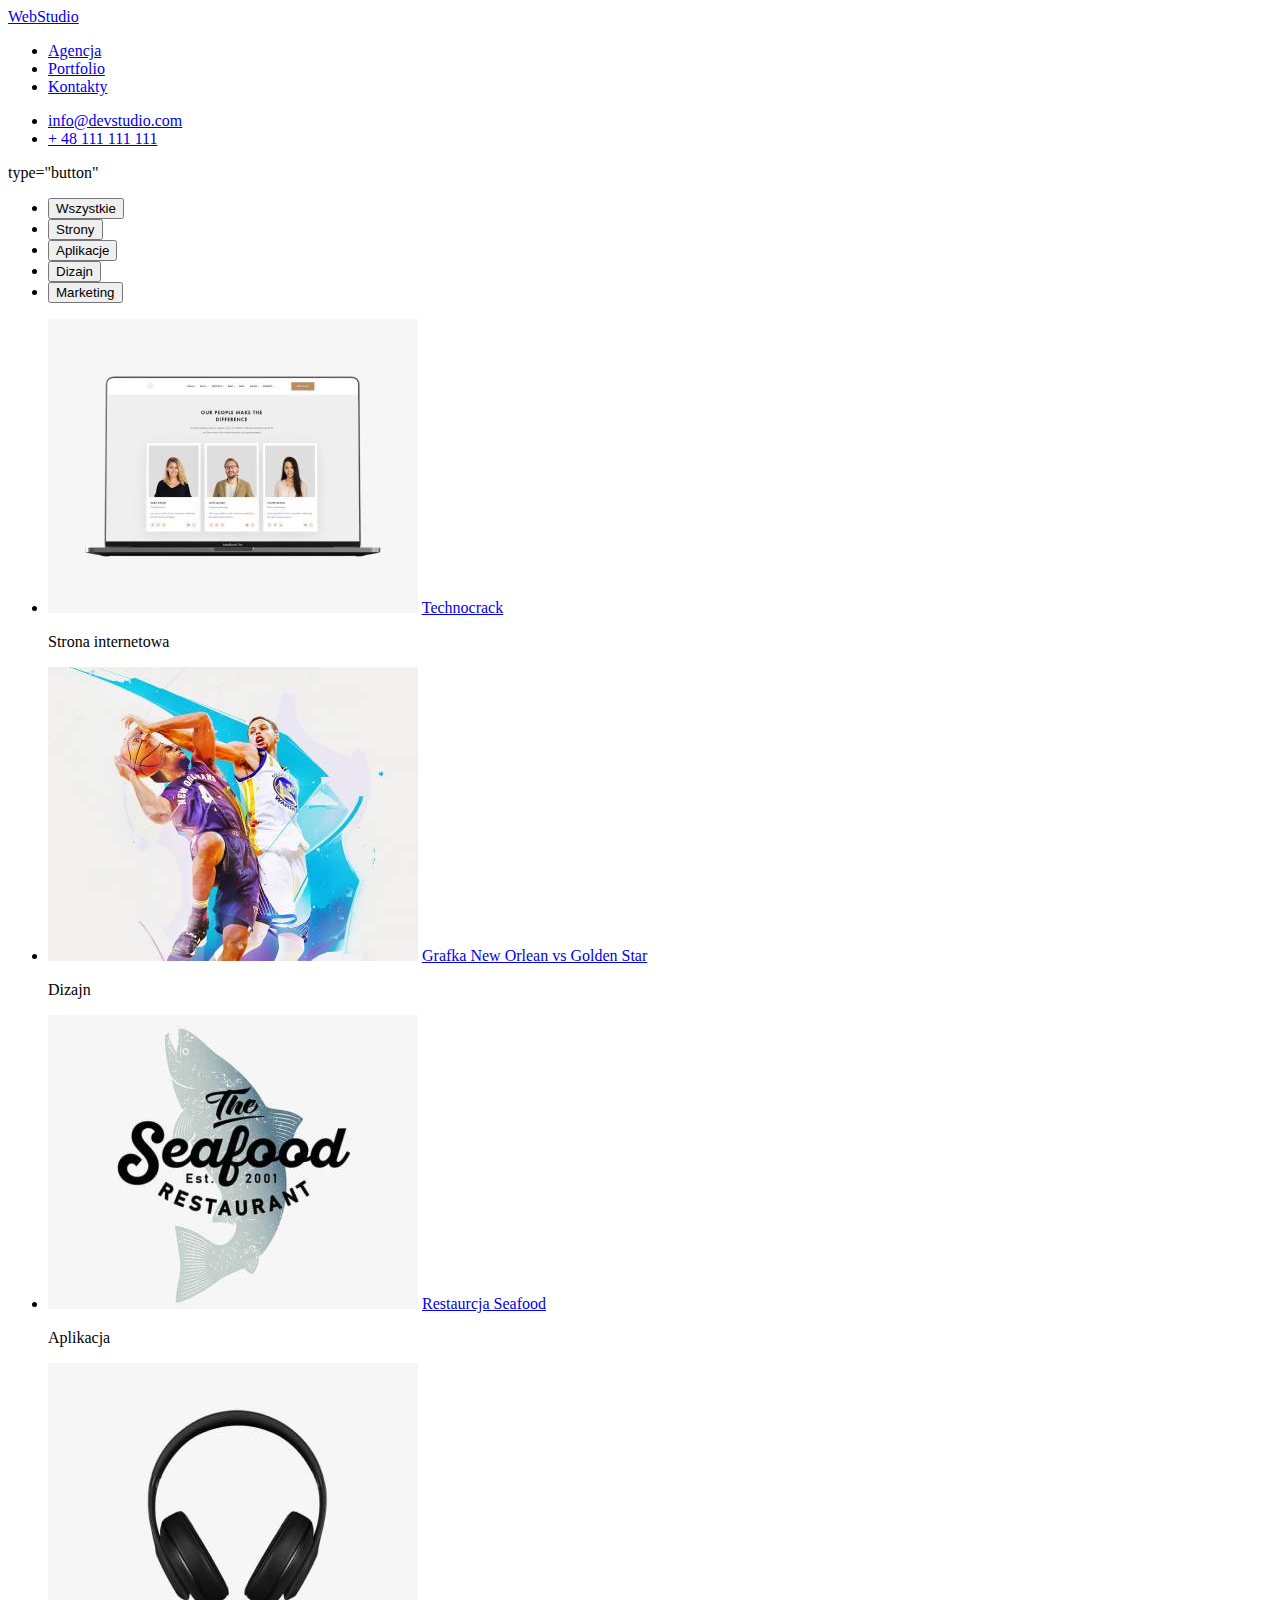
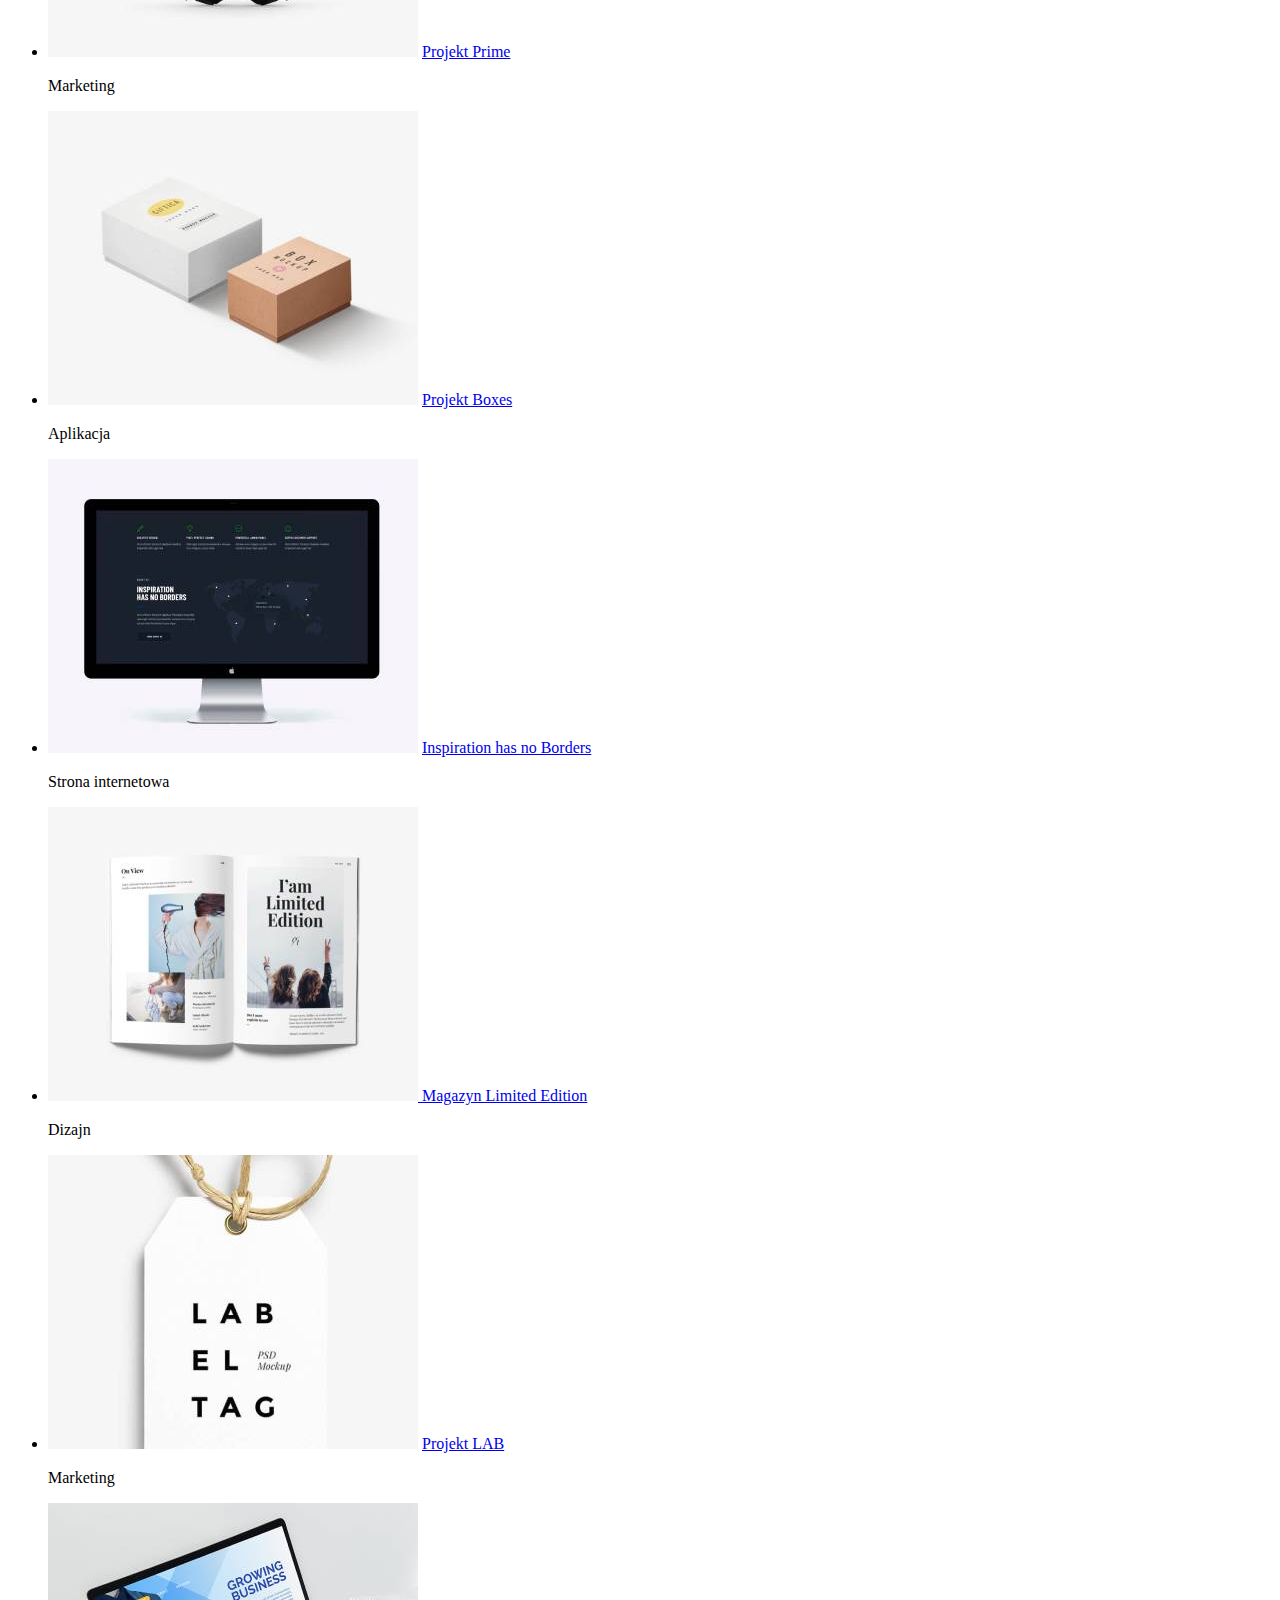
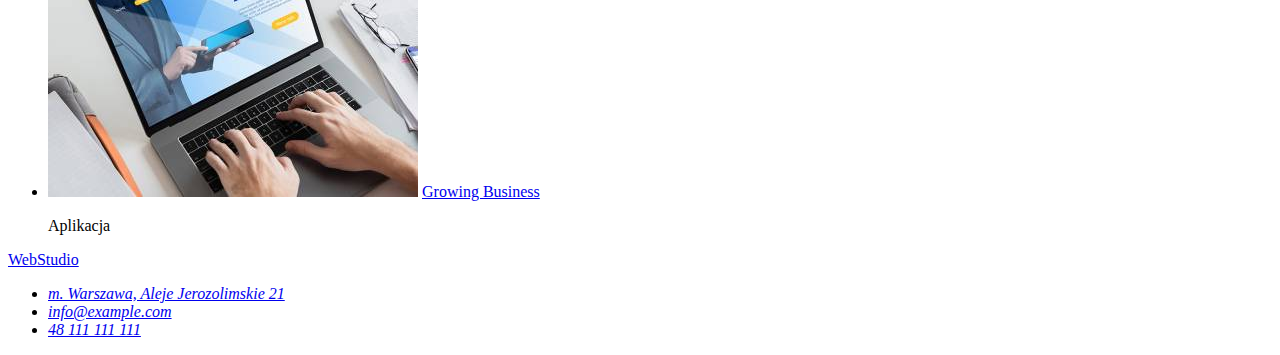
==== portfolio.html @ ea3b6f3a "adding pictures" ====
<!DOCTYPE html>
<html lang="en">
	<head>
		<meta charset="UTF-8" />
		<meta http-equiv="X-UA-Compatible" content="IE=edge" />
		<meta name="viewport" content="width=device-width, initial-scale=1.0" />
		<title>Portfolio</title>
	</head>
	<body>
		<!-- HEADER -->
		<header>
			<a href="#"
				><span>Web<span></span>Studio</span></a
			>
			<nav>
				<ul>
					<li><a href="#">Agencja</a></li>
					<li><a href="#">Portfolio</a></li>
					<li><a href="#">Kontakty</a></li>
				</ul>
			</nav>
			<ul>
				<li><a href="mailto:info@devstudio.com">info@devstudio.com</a></li>
				<li><a href="tel:+48111111111">+ 48 111 111 111</a></li>
			</ul>
		</header>
		type="button"
		<!-- MAIN -->
		<main>
			<ul>
				<li><button type="button">Wszystkie</button></li>
				<li><button type="button">Strony</button></li>
				<li><button type="button">Aplikacje</button></li>
				<li><button type="button">Dizajn</button></li>
				<li><button type="button">Marketing</button></li>
			</ul>
			<ul>
				<li>
					<a href="#"><img src="images/portfolio/img-1.jpg" alt="Page site" width="370" height="294" /></a>
					<a href="#">Technocrack</a>
					<p>Strona internetowa</p>
				</li>
				<li>
					<a href="#"> <img src="images/portfolio/img-2.jpg" alt="Basketball players" width="370" height="294" /></a>
					<a href="#">Grafka New Orlean vs Golden Star</a>
					<p>Dizajn</p>
				</li>
				<li>
					<a href="#"><img src="images/portfolio/img-3.jpg" alt="Seafood logo" width="370" height="294" /></a>
					<a href="#">Restaurcja Seafood</a>
					<p>Aplikacja</p>
				</li>
				<li>
					<a href="#"><img src="images/portfolio/img-4.jpg" alt="Headphones" width="370" height="294" /></a>
					<a href="#">Projekt Prime</a>
					<p>Marketing</p>
				</li>
				<li>
					<a href="#"><img src="images/portfolio/img-5.jpg" alt="Two boxes" width="370" height="294" /></a>
					<a href="#">Projekt Boxes</a>
					<p>Aplikacja</p>
				</li>
				<li>
					<a href="#"><img src="images/portfolio/img-6.jpg" alt="Monitor" width="370" height="294" /></a>
					<a href="#">Inspiration has no Borders</a>
					<p>Strona internetowa</p>
				</li>
				<li>
					<a href="#"><img src="images/portfolio/img-7.jpg" alt="Magazine" width="370" height="294" /> </a>
					<a href="#">Magazyn Limited Edition</a>
					<p>Dizajn</p>
				</li>
				<li>
					<a href="#"><img src="images/portfolio/img-8.jpg" alt="Pendant" width="370" height="294" /></a>
					<a href="#">Projekt LAB</a>
					<p>Marketing</p>
				</li>
				<li>
					<a href="#"><img src="images/portfolio/img-9.jpg" alt="laptop" width="370" height="294" /></a>
					<a href="#">Growing Business</a>
					<p>Aplikacja</p>
				</li>
			</ul>
		</main>
        <!-- FOOTER -->
		<footer></footer>
        <a href="#"><span>Web</span><span>Studio</span></a>
      <address>
        <ul>
          <li>
            <a href="https://goo.gl/maps/Mp1jsJDvYEzKUSzLA" target="_blank"
              >m. Warszawa, Aleje Jerozolimskie 21</a
            >
          </li>
          <li><a href="mailto:info@example.com">info@example.com</a></li>
          <li><a href="tel:+48111111111">48 111 111 111</a></li>
        </ul>
      </address>
    </footer>
	</body>
</html>
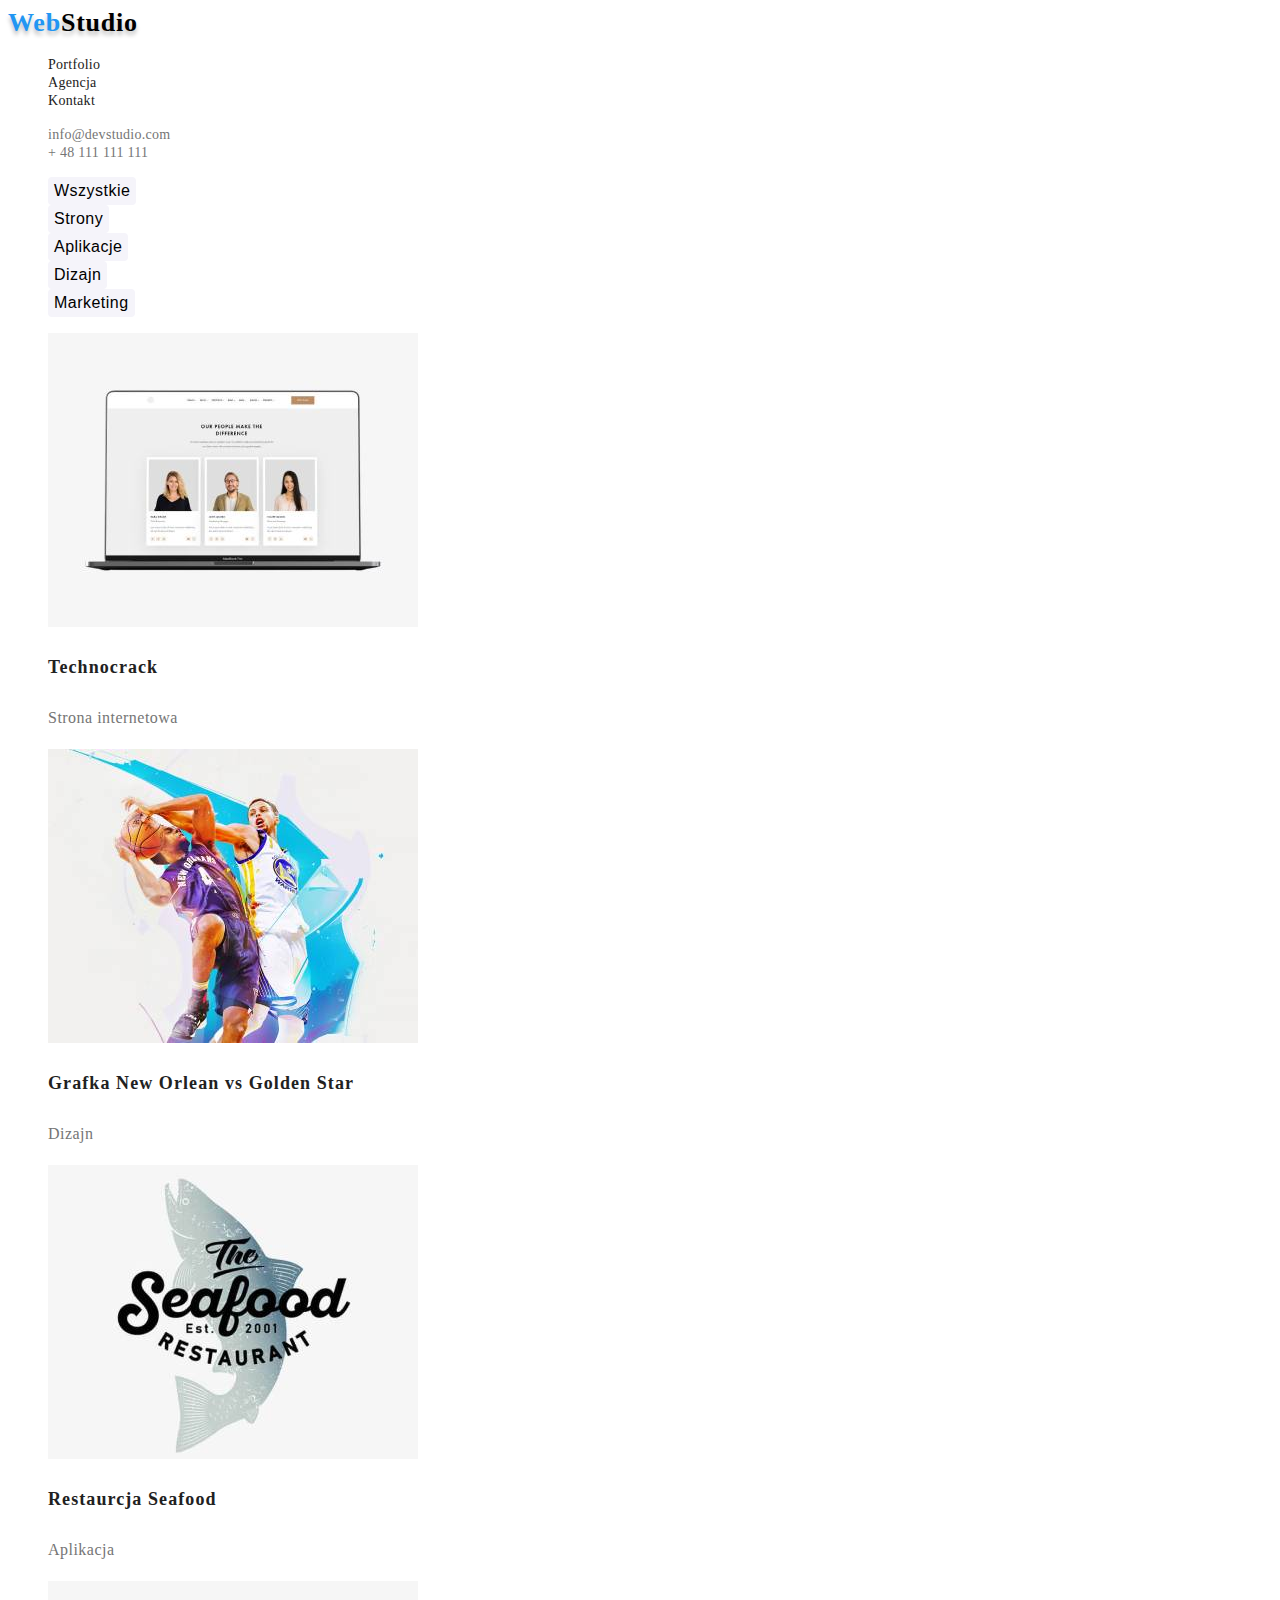
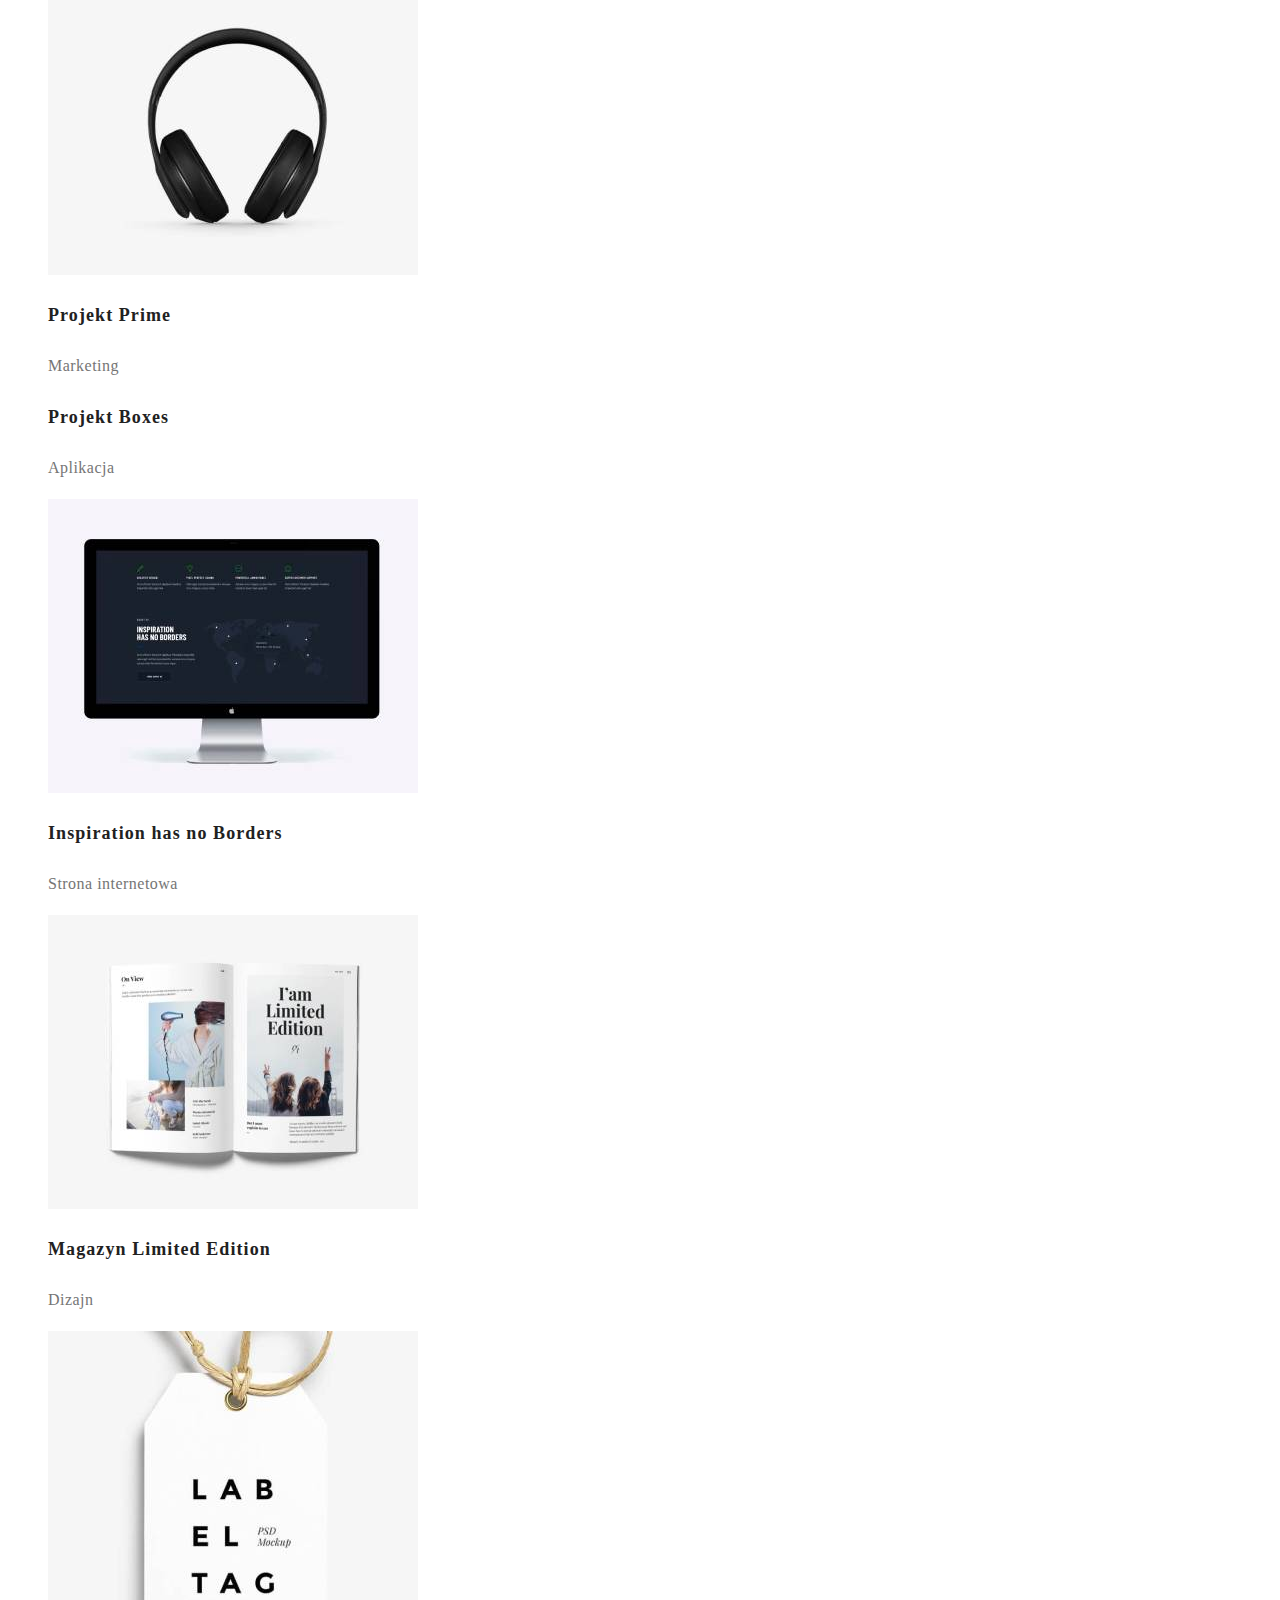
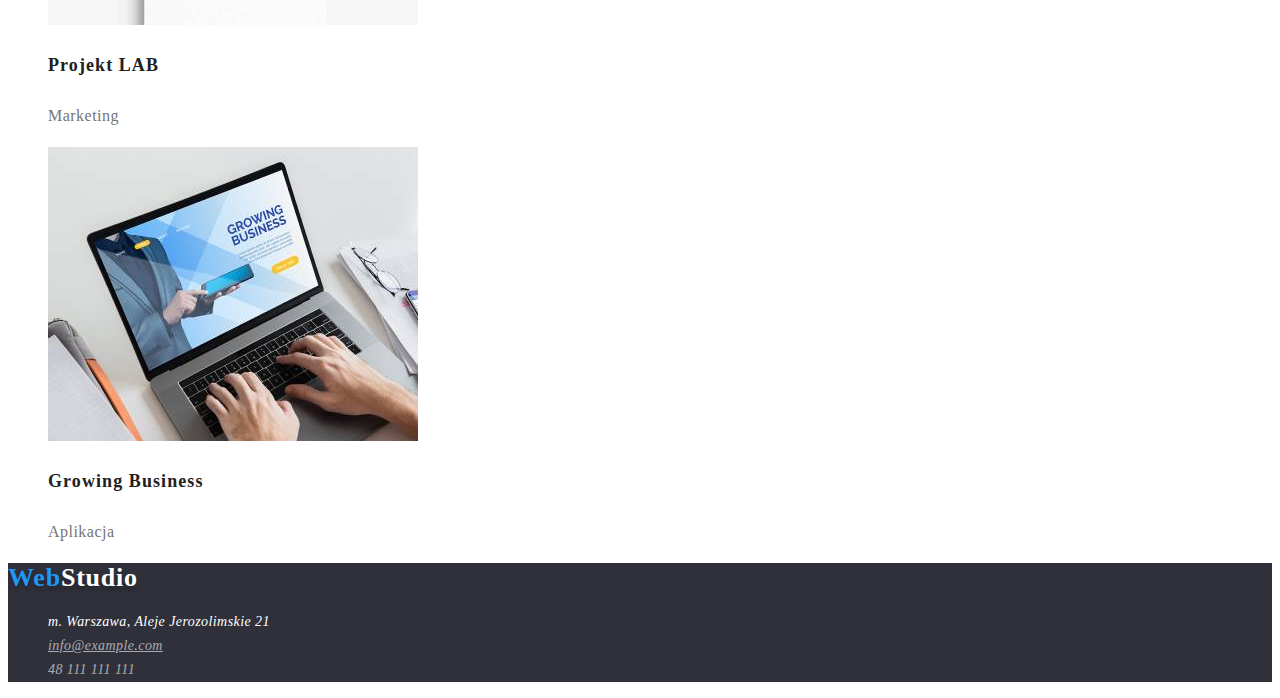
==== commit 19b2464f: "adding styles" ====
--- a/portfolio.html
+++ b/portfolio.html
@@ -4,98 +4,206 @@
 		<meta charset="UTF-8" />
 		<meta http-equiv="X-UA-Compatible" content="IE=edge" />
 		<meta name="viewport" content="width=device-width, initial-scale=1.0" />
+		<link rel="preconnect" href="https://fonts.googleapis.com" />
+		<link rel="preconnect" href="https://fonts.gstatic.com" crossorigin />
+		<link
+			href="https://fonts.googleapis.com/css2?family=Raleway:wght@400;700;900&family=Roboto:wght@400;700;900&display=swap"
+			rel="stylesheet"
+		/>
+		<link rel="stylesheet" href="css/styles.css" />
 		<title>Portfolio</title>
 	</head>
 	<body>
 		<!-- HEADER -->
-		<header>
-			<a href="#"
-				><span>Web<span></span>Studio</span></a
+		<header class="header">
+			<a href="#" class="logo">
+				<span class="logo-left-side">Web</span
+				><span class="logo-right-side">Studio</span></a
 			>
-			<nav>
-				<ul>
-					<li><a href="#">Agencja</a></li>
-					<li><a href="#">Portfolio</a></li>
-					<li><a href="#">Kontakty</a></li>
+			<nav class="navigation">
+				<ul class="navigation-list">
+					<li class="navigation-list-item">
+						<a href="#" class="navigation-list-link">Portfolio</a>
+					</li>
+					<li class="navigation-list-item">
+						<a href="#" class="navigation-list-link">Agencja</a>
+					</li>
+					<li class="navigation-list-item">
+						<a href="#" class="navigation-list-link">Kontakt</a>
+					</li>
 				</ul>
 			</nav>
-			<ul>
-				<li><a href="mailto:info@devstudio.com">info@devstudio.com</a></li>
-				<li><a href="tel:+48111111111">+ 48 111 111 111</a></li>
+			<ul class="address-list">
+				<li class="address-list-item">
+					<a href="mailto:info@devstudio.com" class="address-list-link"
+						>info@devstudio.com</a
+					>
+				</li>
+				<li class="address-list-item">
+					<a href="tel:+48111111111" class="address-list-link"
+						>+ 48 111 111 111</a
+					>
+				</li>
 			</ul>
 		</header>
-		type="button"
-		<!-- MAIN -->
-		<main>
-			<ul>
-				<li><button type="button">Wszystkie</button></li>
-				<li><button type="button">Strony</button></li>
-				<li><button type="button">Aplikacje</button></li>
-				<li><button type="button">Dizajn</button></li>
-				<li><button type="button">Marketing</button></li>
+		<main class="main">
+			<ul class="filter-list">
+				<li class="filter-list-item">
+					<button type="button" class="filter-button">Wszystkie</button>
+				</li>
+				<li class="filter-list-item">
+					<button type="button" class="filter-button">Strony</button>
+				</li>
+				<li class="filter-list-item">
+					<button type="button" class="filter-button">Aplikacje</button>
+				</li>
+				<li class="filter-list-item">
+					<button type="button" class="filter-button">Dizajn</button>
+				</li>
+				<li class="filter-list-item">
+					<button type="button" class="filter-button">Marketing</button>
+				</li>
 			</ul>
-			<ul>
-				<li>
-					<a href="#"><img src="images/portfolio/img-1.jpg" alt="Page site" width="370" height="294" /></a>
-					<a href="#">Technocrack</a>
-					<p>Strona internetowa</p>
-				</li>
-				<li>
-					<a href="#"> <img src="images/portfolio/img-2.jpg" alt="Basketball players" width="370" height="294" /></a>
-					<a href="#">Grafka New Orlean vs Golden Star</a>
-					<p>Dizajn</p>
-				</li>
-				<li>
-					<a href="#"><img src="images/portfolio/img-3.jpg" alt="Seafood logo" width="370" height="294" /></a>
-					<a href="#">Restaurcja Seafood</a>
-					<p>Aplikacja</p>
-				</li>
-				<li>
-					<a href="#"><img src="images/portfolio/img-4.jpg" alt="Headphones" width="370" height="294" /></a>
-					<a href="#">Projekt Prime</a>
-					<p>Marketing</p>
-				</li>
-				<li>
-					<a href="#"><img src="images/portfolio/img-5.jpg" alt="Two boxes" width="370" height="294" /></a>
-					<a href="#">Projekt Boxes</a>
-					<p>Aplikacja</p>
-				</li>
-				<li>
-					<a href="#"><img src="images/portfolio/img-6.jpg" alt="Monitor" width="370" height="294" /></a>
-					<a href="#">Inspiration has no Borders</a>
-					<p>Strona internetowa</p>
-				</li>
-				<li>
-					<a href="#"><img src="images/portfolio/img-7.jpg" alt="Magazine" width="370" height="294" /> </a>
-					<a href="#">Magazyn Limited Edition</a>
-					<p>Dizajn</p>
-				</li>
-				<li>
-					<a href="#"><img src="images/portfolio/img-8.jpg" alt="Pendant" width="370" height="294" /></a>
-					<a href="#">Projekt LAB</a>
-					<p>Marketing</p>
-				</li>
-				<li>
-					<a href="#"><img src="images/portfolio/img-9.jpg" alt="laptop" width="370" height="294" /></a>
-					<a href="#">Growing Business</a>
-					<p>Aplikacja</p>
+			<ul class="main-list">
+				<li class="main-list-item">
+					<a href="#" class="main-list-link">
+						<img
+							src="images/portfolio/img-1.jpg"
+							alt="Page site"
+							width="370"
+							height="294"
+							class="main-list-img"
+					/></a>
+					<h3 class="main-list-title">Technocrack</h3>
+					<p class="main-list-paragraph">Strona internetowa</p>
+				</li>
+				<li class="main-list-item">
+					<a href="#" class="main-list-link"
+						><img
+							src="images/portfolio/img-2.jpg"
+							alt="Basketball players"
+							width="370"
+							height="294"
+							class="main-list-img"
+					/></a>
+					<h3 class="main-list-title">Grafka New Orlean vs Golden Star</h3>
+					<p class="main-list-paragraph">Dizajn</p>
+				</li>
+				<li class="main-list-item">
+					<a href="#" class="main-list-link">
+						<img
+							src="images/portfolio/img-3.jpg"
+							alt="Seafood logo"
+							width="370"
+							height="294"
+							class="main-list-img"
+					/></a>
+					<h3 class="main-list-title">Restaurcja Seafood</h3>
+					<p class="main-list-paragraph">Aplikacja</p>
+				</li>
+				<li class="main-list-item">
+					<a href="#" class="main-list-link">
+						<img
+							src="images/portfolio/img-4.jpg"
+							alt="Headphones"
+							width="370"
+							height="294"
+							class="main-list-img"
+					/></a>
+					<h3 class="main-list-title">Projekt Prime</h3>
+					<p class="main-list-paragraph">Marketing</p>
+				</li>
+				<li class="main-list-item">
+					<a href="#" class="main-list-link">
+						<imh1
+							src="images/portfolio/img-5.jpg"
+							alt="Two boxes"
+							width="370"
+							height="294"
+							class="main-list-img"
+					/></a>
+					<h3 class="main-list-title">Projekt Boxes</h3>
+					<p class="main-list-paragraph">Aplikacja</p>
+				</li>
+				<li class="main-list-item">
+					<a href="#" class="main-list-link">
+						<img
+							src="images/portfolio/img-6.jpg"
+							alt="Monitor"
+							width="370"
+							height="294"
+							class="main-list-img"
+					/></a>
+					<h3 class="main-list-title">Inspiration has no Borders</h3>
+					<p class="main-list-paragraph">Strona internetowa</p>
+				</li>
+				<li class="main-list-item">
+					<a href="#" class="main-list-link">
+						<img
+							src="images/portfolio/img-7.jpg"
+							alt="Magazine"
+							width="370"
+							height="294"
+							class="main-list-img"
+						/>
+					</a>
+					<h3 class="main-list-title">Magazyn Limited Edition</h3>
+					<p class="main-list-paragraph">Dizajn</p>
+				</li>
+				<li class="main-list-item">
+					<a href="#" class="main-list-link">
+						<img
+							src="images/portfolio/img-8.jpg"
+							alt="Pendant"
+							width="370"
+							height="294"
+							class="main-list-img"
+					/></a>
+					<h3 class="main-list-title">Projekt LAB</h3>
+					<p class="main-list-paragraph">Marketing</p>
+				</li>
+				<li class="main-list-item">
+					<a href="#" class="main-list-link">
+						<img
+							src="images/portfolio/img-9.jpg"
+							alt="laptop"
+							width="370"
+							height="294"
+							class="main-list-img"
+					/></a>
+					<h3 class="main-list-title">Growing Business</h3>
+					<p class="main-list-paragraph">Aplikacja</p>
 				</li>
 			</ul>
 		</main>
-        <!-- FOOTER -->
-		<footer></footer>
-        <a href="#"><span>Web</span><span>Studio</span></a>
-      <address>
-        <ul>
-          <li>
-            <a href="https://goo.gl/maps/Mp1jsJDvYEzKUSzLA" target="_blank"
-              >m. Warszawa, Aleje Jerozolimskie 21</a
-            >
-          </li>
-          <li><a href="mailto:info@example.com">info@example.com</a></li>
-          <li><a href="tel:+48111111111">48 111 111 111</a></li>
-        </ul>
-      </address>
-    </footer>
+		<!-- FOOTER -->
+		<footer class="footer">
+			<a href="#" class="logo"
+				><span class="logo-left-side">Web</span
+				><span class="logo-right-side-dark-theme">Studio</span></a
+			>
+			<address class="footer-address">
+				<ul class="footer-list">
+					<li class="footer-list-item">
+						<a
+							href="https://goo.gl/maps/Mp1jsJDvYEzKUSzLA"
+							target="_blank"
+							class="footer-list-address"
+							>m. Warszawa, Aleje Jerozolimskie 21</a
+						>
+					</li>
+					<li class="footer-list-item">
+						<a href="mailto:info@example.com" class="footer-list-mail"
+							>info@example.com</a
+						>
+					</li>
+					<li class="footer-list-item">
+						<a href="tel:+48111111111" class="footer-list-tel"
+							>48 111 111 111</a
+						>
+					</li>
+				</ul>
+			</address>
+		</footer>
 	</body>
 </html>
--- a/css/styles.css
+++ b/css/styles.css
@@ -0,0 +1,160 @@
+:root{
+    --main-font:font-family: 'Roboto', sans-serif;
+    --secondary-font:font-family: 'Raleway', sans-serif;
+    --main-color:#212121;
+    --secondary-color:#757575;
+    --background-color: #2F303A;
+    --checked-color:#2196F3;
+    --checked-button-color:#FFFFFF;
+    --button-background-color:#F5F4FA;
+    --address-color:#FFFFFF;
+    --left-logo-color:#2196F3;
+    --right-logo-color:#000000;
+    --right-logo-color-dark-theme:#FFFFFF;
+    --contact-color:rgba(255, 255, 255, 0.6);
+
+}
+
+body {
+    font-family: var(--main-font);
+    color:var(--main-color);
+}
+
+/* ========COMPONENTS======= */
+.logo{
+    font-family: var(--secondary-font);
+    font-weight: bold;
+    font-size: 26px;
+    line-height: 1.192;
+    letter-spacing: 0.03em;
+    text-shadow: 0px 4px 4px rgba(0, 0, 0, 0.25);
+    text-decoration: none;
+}
+
+.logo-left-side{
+    color: var(--left-logo-color);
+}
+
+.logo-right-side{
+    color:var(--right-logo-color);
+}
+
+.logo-right-side-dark-theme{
+    color:var(--right-logo-color-dark-theme)
+}
+/* ========COMPONENTS END======= */
+
+/* ========HEADER======= */
+.navigation-list{
+    list-style: none;
+}
+
+.navigation-list-link{
+    color:var(--main-color);
+    font-weight: 500;
+    font-size: 14px;
+    line-height: 1.143;
+    letter-spacing: 0.02em;
+    text-decoration: none;
+}
+
+.navigation-list-link:focus,   
+.navigation-list-link:hover,
+.address-list-link:focus,
+.address-list-link:hover{
+    color:var(--checked-color);   
+}
+
+.address-list{
+    list-style: none;
+}
+
+.address-list-link{
+    font-weight: 500;
+    font-size: 14px;
+    line-height: 1.143;
+    letter-spacing: 0.02em;
+    color: var(--secondary-color);
+    text-decoration: none;
+}
+/* ========HEADER END======= */
+
+/* ========MAIN======= */
+.main-list,
+.filter-list{
+    list-style: none;
+}
+
+.filter-button{
+    font-weight: 500;
+    font-size: 16px;
+    line-height: 1.625;
+    text-align: center;
+    letter-spacing: 0.03em;
+    background: var(--button-background-color);
+    border-radius: 4px;
+    cursor: pointer;
+    border:none
+}
+
+.filter-button:focus,
+.filter-button:hover{
+    background: var(--checked-color);
+    color: var(--checked-button-color);
+}
+
+.main-list-title{
+font-weight: bold;
+font-size: 18px;
+line-height: 2;
+letter-spacing: 0.06em;
+}
+
+.main-list-paragraph{
+font-size: 16px;
+line-height: 1.875;
+letter-spacing: 0.03em;
+color: var(--secondary-color);
+}
+/* ========MAIN END======= */
+
+/* ========COMPONETNTS======= */
+/* ========COMPONETNTS======= */
+
+/* ========COMPONETNTS======= */
+/* ========COMPONETNTS======= */
+
+/* ========FOOTER======= */
+
+.footer{
+    background-color:var(--background-color);
+}
+
+.footer-list{
+    list-style: none;
+}
+
+.footer-list-address{
+    font-size: 14px;
+    line-height: 1.714;
+    letter-spacing: 0.03em;
+    color: var(--address-color);
+    text-decoration: none;
+}
+
+.footer-list-mail{
+font-size: 14px;
+line-height: 1.714;
+letter-spacing: 0.03em;
+text-decoration-line: underline;
+color: var(--contact-color);
+}
+
+.footer-list-tel{
+font-size: 14px;
+line-height: 1.714;
+letter-spacing: 0.03em;
+color: var(--contact-color);
+text-decoration: none;
+}
+/* ========FOOTER END======= */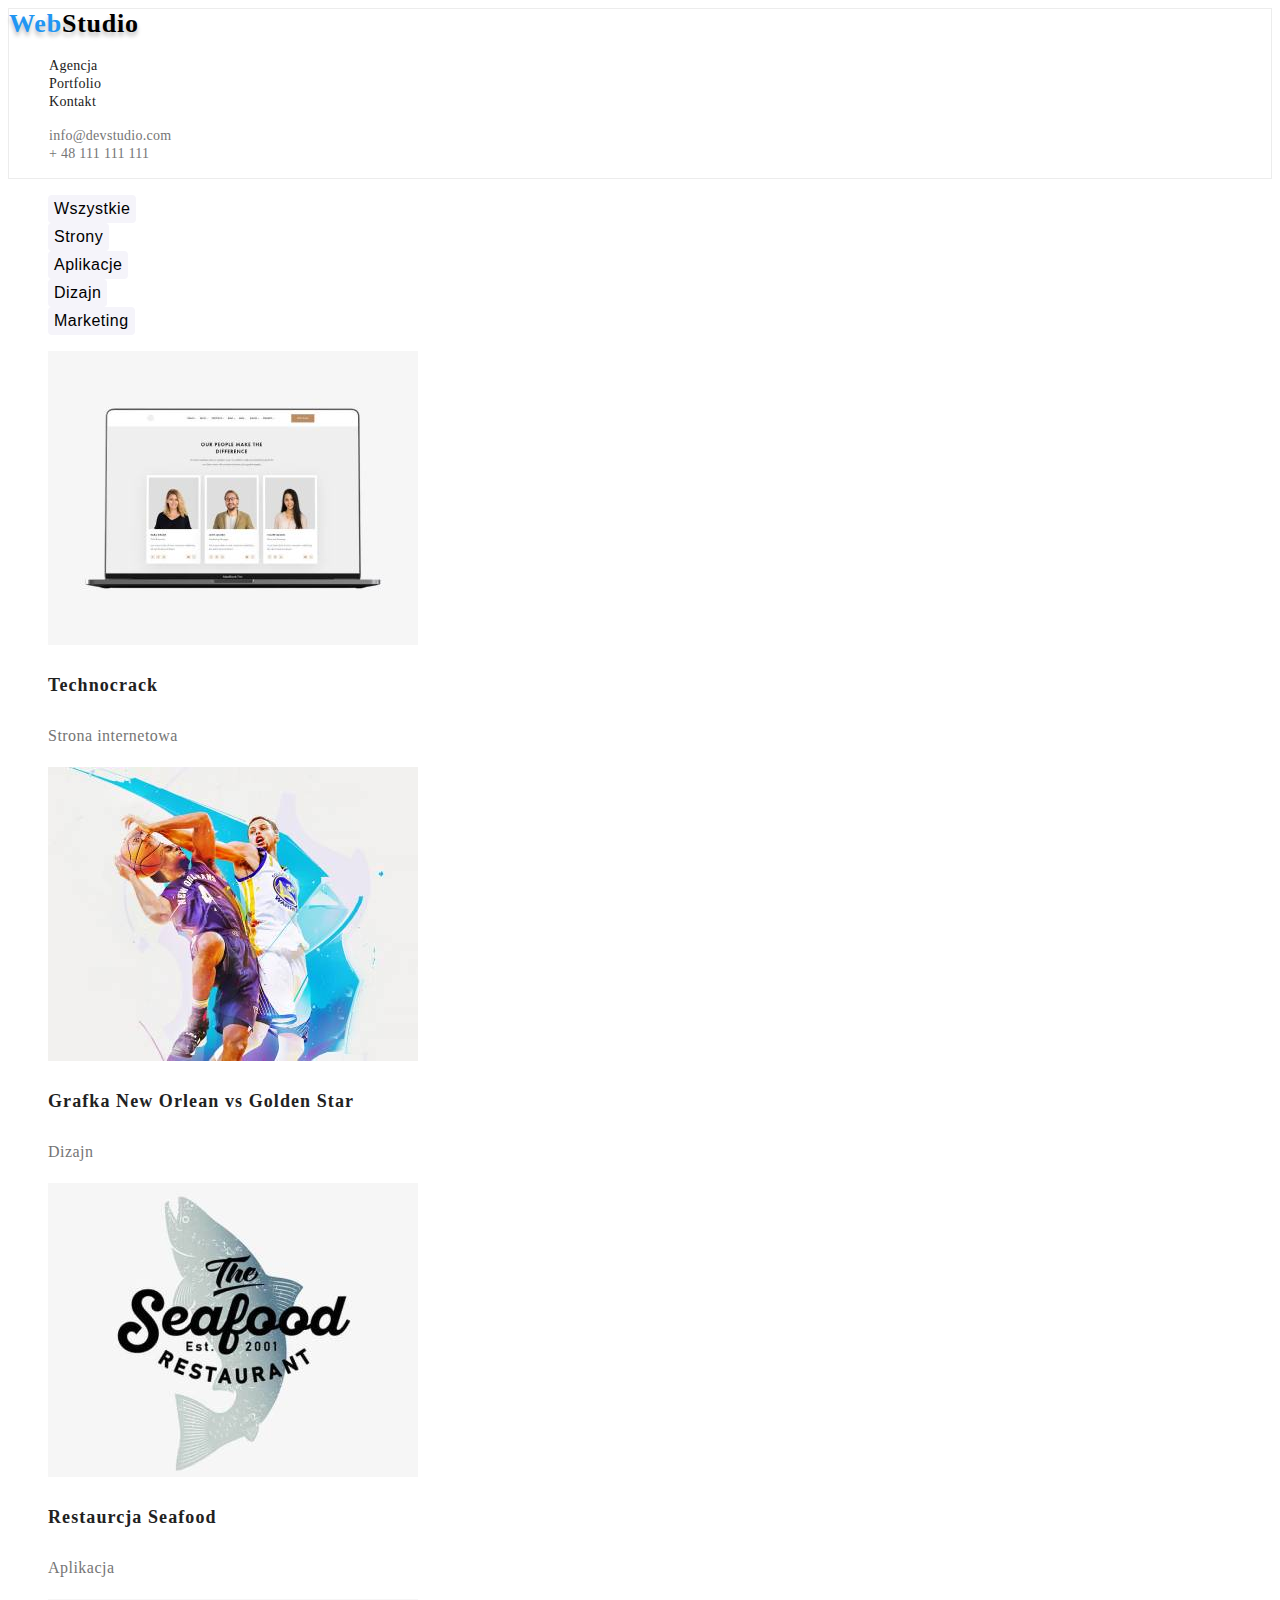
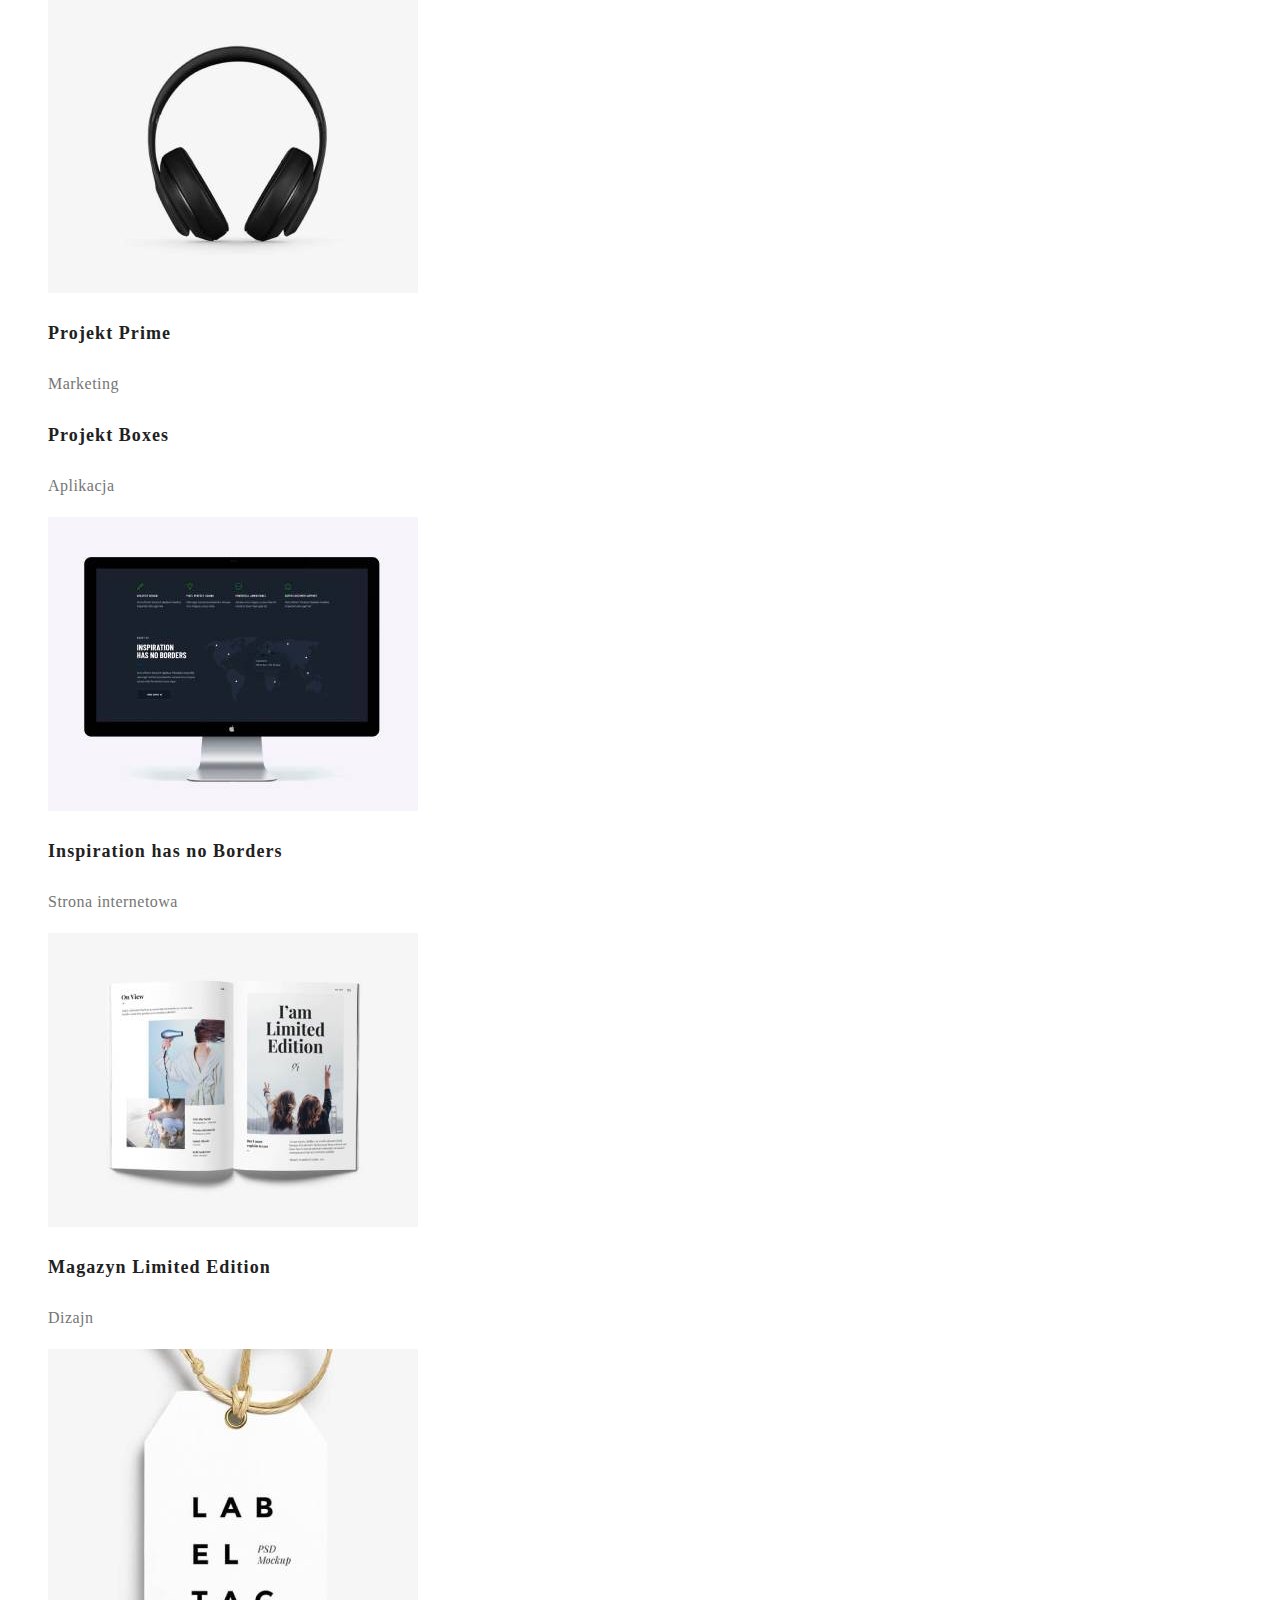
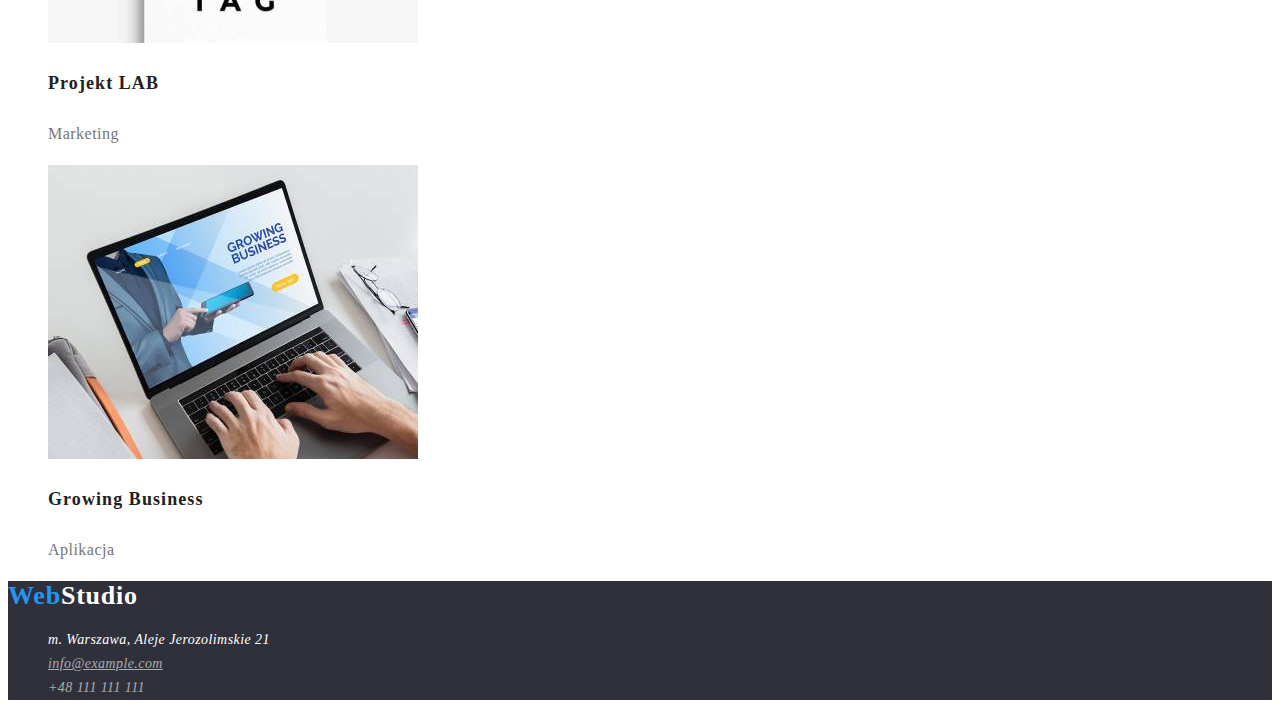
==== commit 1b02cac1: "adding more styles" ====
--- a/portfolio.html
+++ b/portfolio.html
@@ -16,17 +16,17 @@
 	<body>
 		<!-- HEADER -->
 		<header class="header">
-			<a href="#" class="logo">
+			<a href="/index.html" class="logo portfolio-logo">
 				<span class="logo-left-side">Web</span
 				><span class="logo-right-side">Studio</span></a
 			>
 			<nav class="navigation">
 				<ul class="navigation-list">
 					<li class="navigation-list-item">
-						<a href="#" class="navigation-list-link">Portfolio</a>
+						<a href="#" class="navigation-list-link">Agencja</a>
 					</li>
 					<li class="navigation-list-item">
-						<a href="#" class="navigation-list-link">Agencja</a>
+						<a href="/portfolio.html" class="navigation-list-link">Portfolio</a>
 					</li>
 					<li class="navigation-list-item">
 						<a href="#" class="navigation-list-link">Kontakt</a>
@@ -46,6 +46,7 @@
 				</li>
 			</ul>
 		</header>
+		<!-- MAIN -->
 		<main class="main">
 			<ul class="filter-list">
 				<li class="filter-list-item">
@@ -178,7 +179,7 @@
 		</main>
 		<!-- FOOTER -->
 		<footer class="footer">
-			<a href="#" class="logo"
+			<a href="/index.html" class="logo"
 				><span class="logo-left-side">Web</span
 				><span class="logo-right-side-dark-theme">Studio</span></a
 			>
@@ -188,18 +189,20 @@
 						<a
 							href="https://goo.gl/maps/Mp1jsJDvYEzKUSzLA"
 							target="_blank"
-							class="footer-list-address"
+							class="footer-list-link footer-list-address"
 							>m. Warszawa, Aleje Jerozolimskie 21</a
 						>
 					</li>
 					<li class="footer-list-item">
-						<a href="mailto:info@example.com" class="footer-list-mail"
+						<a
+							href="mailto:info@example.com"
+							class="footer-list-link portfolio-footer-list-mail"
 							>info@example.com</a
 						>
 					</li>
 					<li class="footer-list-item">
-						<a href="tel:+48111111111" class="footer-list-tel"
-							>48 111 111 111</a
+						<a href="tel:+48111111111" class="footer-list-link footer-list-tel"
+							>+48 111 111 111</a
 						>
 					</li>
 				</ul>
--- a/css/styles.css
+++ b/css/styles.css
@@ -12,6 +12,9 @@
     --right-logo-color:#000000;
     --right-logo-color-dark-theme:#FFFFFF;
     --contact-color:rgba(255, 255, 255, 0.6);
+    --header-color:#ECECEC;
+    --hero-title-color:#FFFFFF;
+    --ourteam-background-color:#F5F4FA;
 
 }
 
@@ -27,8 +30,11 @@
     font-size: 26px;
     line-height: 1.192;
     letter-spacing: 0.03em;
+    text-decoration: none;
+}
+
+.portfolio-logo{
     text-shadow: 0px 4px 4px rgba(0, 0, 0, 0.25);
-    text-decoration: none;
 }
 
 .logo-left-side{
@@ -45,6 +51,10 @@
 /* ========COMPONENTS END======= */
 
 /* ========HEADER======= */
+.header{
+    border: 1px solid var(--header-color)
+}
+
 .navigation-list{
     list-style: none;
 }
@@ -104,25 +114,122 @@
 }
 
 .main-list-title{
-font-weight: bold;
-font-size: 18px;
-line-height: 2;
-letter-spacing: 0.06em;
+    font-weight: bold;
+    font-size: 18px;
+    line-height: 2;
+    letter-spacing: 0.06em;
 }
 
 .main-list-paragraph{
-font-size: 16px;
-line-height: 1.875;
-letter-spacing: 0.03em;
-color: var(--secondary-color);
+    font-size: 16px;
+    line-height: 1.875;
+    letter-spacing: 0.03em;
+    color: var(--secondary-color);
 }
 /* ========MAIN END======= */
 
-/* ========COMPONETNTS======= */
-/* ========COMPONETNTS======= */
-
-/* ========COMPONETNTS======= */
-/* ========COMPONETNTS======= */
+/* ========HERO======= */
+.hero{
+    background: var(--background-color)
+}
+
+.hero-title{
+    font-weight: 900;
+    font-size: 44px;
+    line-height: 1.363;
+    text-align: center;
+    letter-spacing: 0.06em;
+    text-transform: uppercase;
+    color: var(--hero-title-color);
+}
+
+.hero-button{
+    font-weight: bold;
+    font-size: 16px;
+    line-height: 1.875;
+    display: flex;
+    border:none;
+    align-items: center;
+    text-align: center;
+    letter-spacing: 0.06em;
+    color: var(--checked-button-color);
+    cursor: pointer;
+    background: var(--checked-color);
+    box-shadow: 0px 4px 4px rgba(0, 0, 0, 0.15);
+    border-radius: 4px;
+}
+/* ========HERO END======= */
+
+/* ========OUR STRENGHT======= */
+.ourstrength-list{
+    list-style: none;
+}
+
+.ourstrength-list-item-title{
+    font-weight: bold;
+    font-size: 14px;
+    line-height: 1.142;
+    letter-spacing: 0.03em;
+    text-transform: uppercase;
+}
+
+.ourstrength-list-item-text{
+    font-size: 14px;
+    line-height: 1.714;
+    letter-spacing: 0.03em;
+    color: var(--secondary-color);
+}
+/* ========OUR STRENGHT END======= */
+
+/* ========WHAT WE DO======= */
+.whatwedo-title{
+    font-weight: bold;
+    font-size: 36px;
+    line-height: 1.166;
+    text-align: center;
+    letter-spacing: 0.03em;
+}
+
+.whatwedo-list{
+    list-style: none;
+}
+/* ========WHAT WE DO END======= */
+
+/* ========OUR TEAM======= */
+.ourteam{
+    background: var(--ourteam-background-color);
+}
+
+.ourteam-title{
+    font-weight: bold;
+    font-size: 36px;
+    line-height: 1.166;
+    text-align: center;
+    letter-spacing: 0.03em;
+}
+
+.ourteam-list{
+    list-style: none;
+}
+
+.ourteam-list-item-name{
+    font-weight: 500;
+    font-size: 16px;
+    line-height: 1.1875;
+    text-align: center;
+    letter-spacing: 0.03em; 
+}
+
+.ourteam-list-item-occupation{
+    font-size: 16px;
+    line-height: 1.1875;
+    text-align: center;
+    letter-spacing: 0.03em;
+    color: var(--secondary-color);
+}
+
+/* ========OUR TEAM END======= */
+
 
 /* ========FOOTER======= */
 
@@ -134,27 +241,20 @@
     list-style: none;
 }
 
+.footer-list-link{
+    font-size: 14px;
+    line-height: 1.714;
+    letter-spacing: 0.03em;
+    text-decoration: none;
+    color:var(--contact-color);
+}
+
 .footer-list-address{
-    font-size: 14px;
-    line-height: 1.714;
-    letter-spacing: 0.03em;
     color: var(--address-color);
-    text-decoration: none;
-}
-
-.footer-list-mail{
-font-size: 14px;
-line-height: 1.714;
-letter-spacing: 0.03em;
-text-decoration-line: underline;
-color: var(--contact-color);
-}
-
-.footer-list-tel{
-font-size: 14px;
-line-height: 1.714;
-letter-spacing: 0.03em;
-color: var(--contact-color);
-text-decoration: none;
-}
+}
+
+.portfolio-footer-list-mail{
+    text-decoration: underline;
+}
+
 /* ========FOOTER END======= */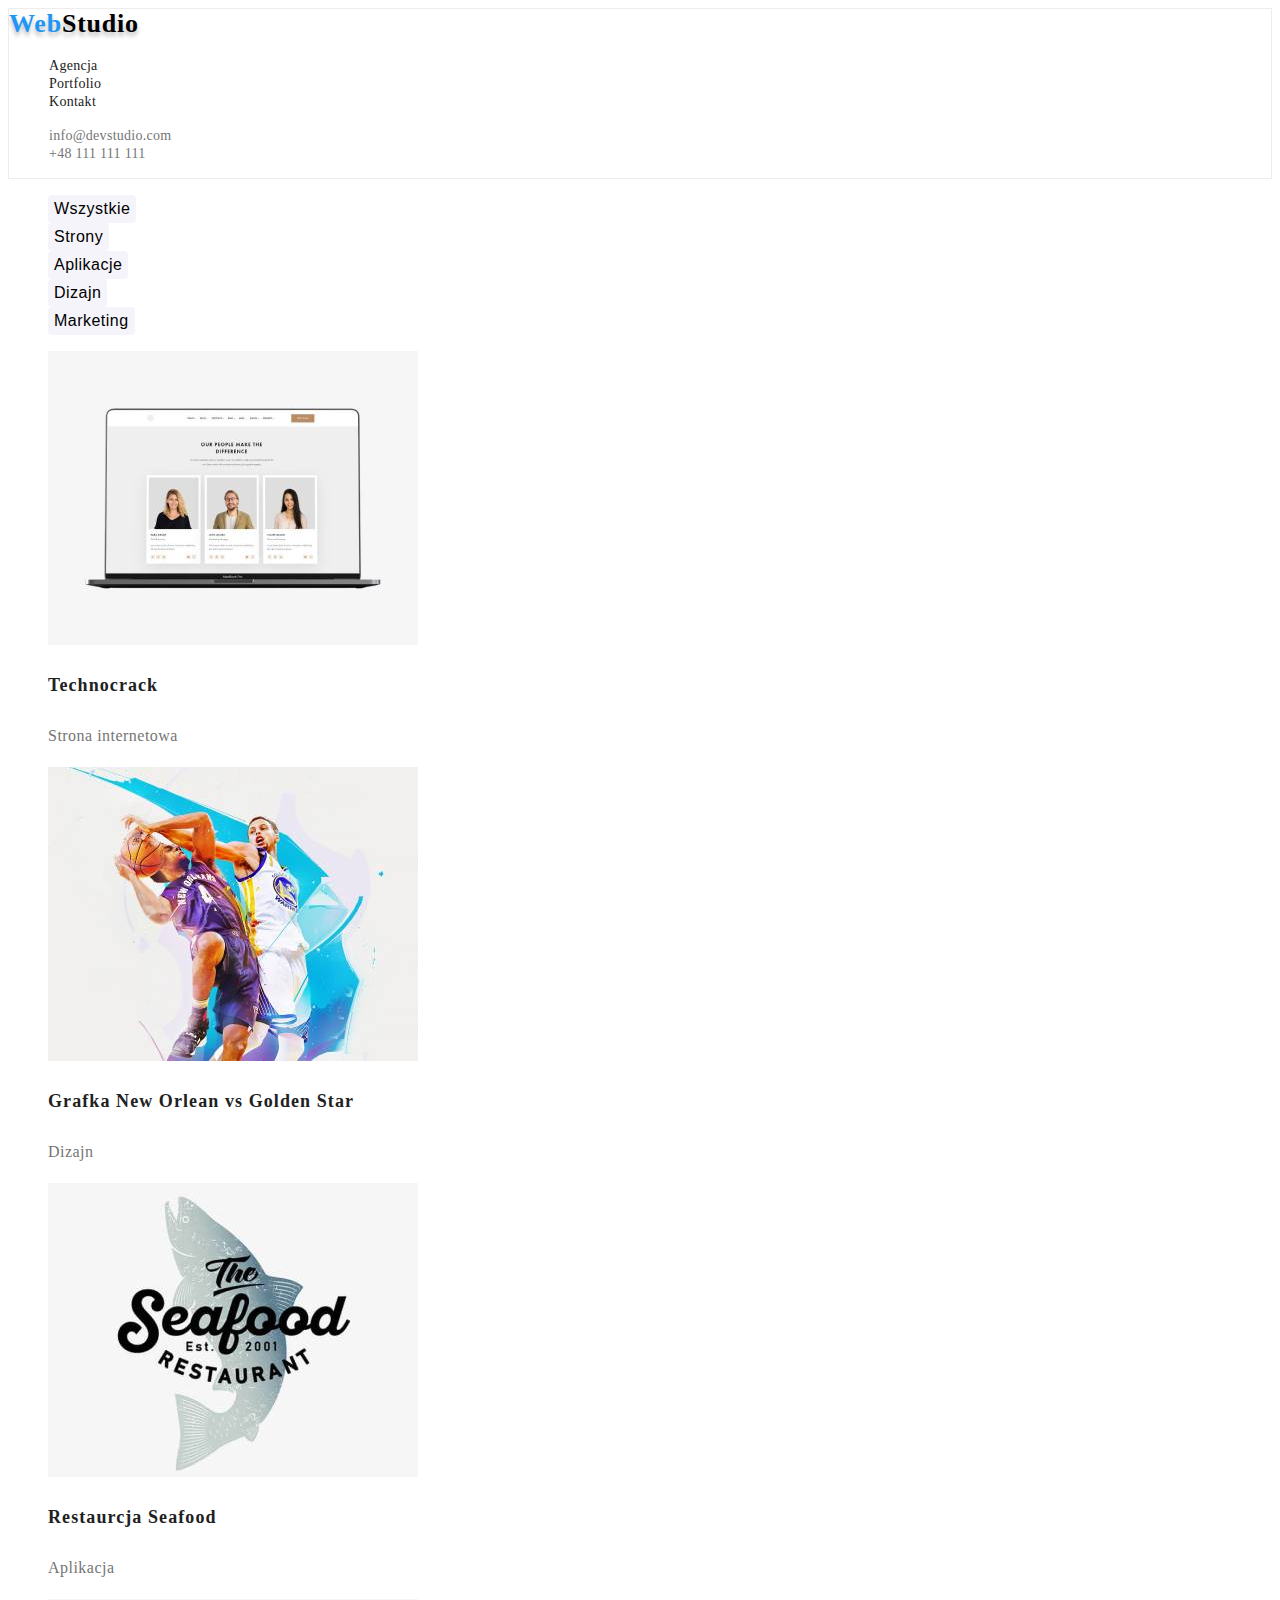
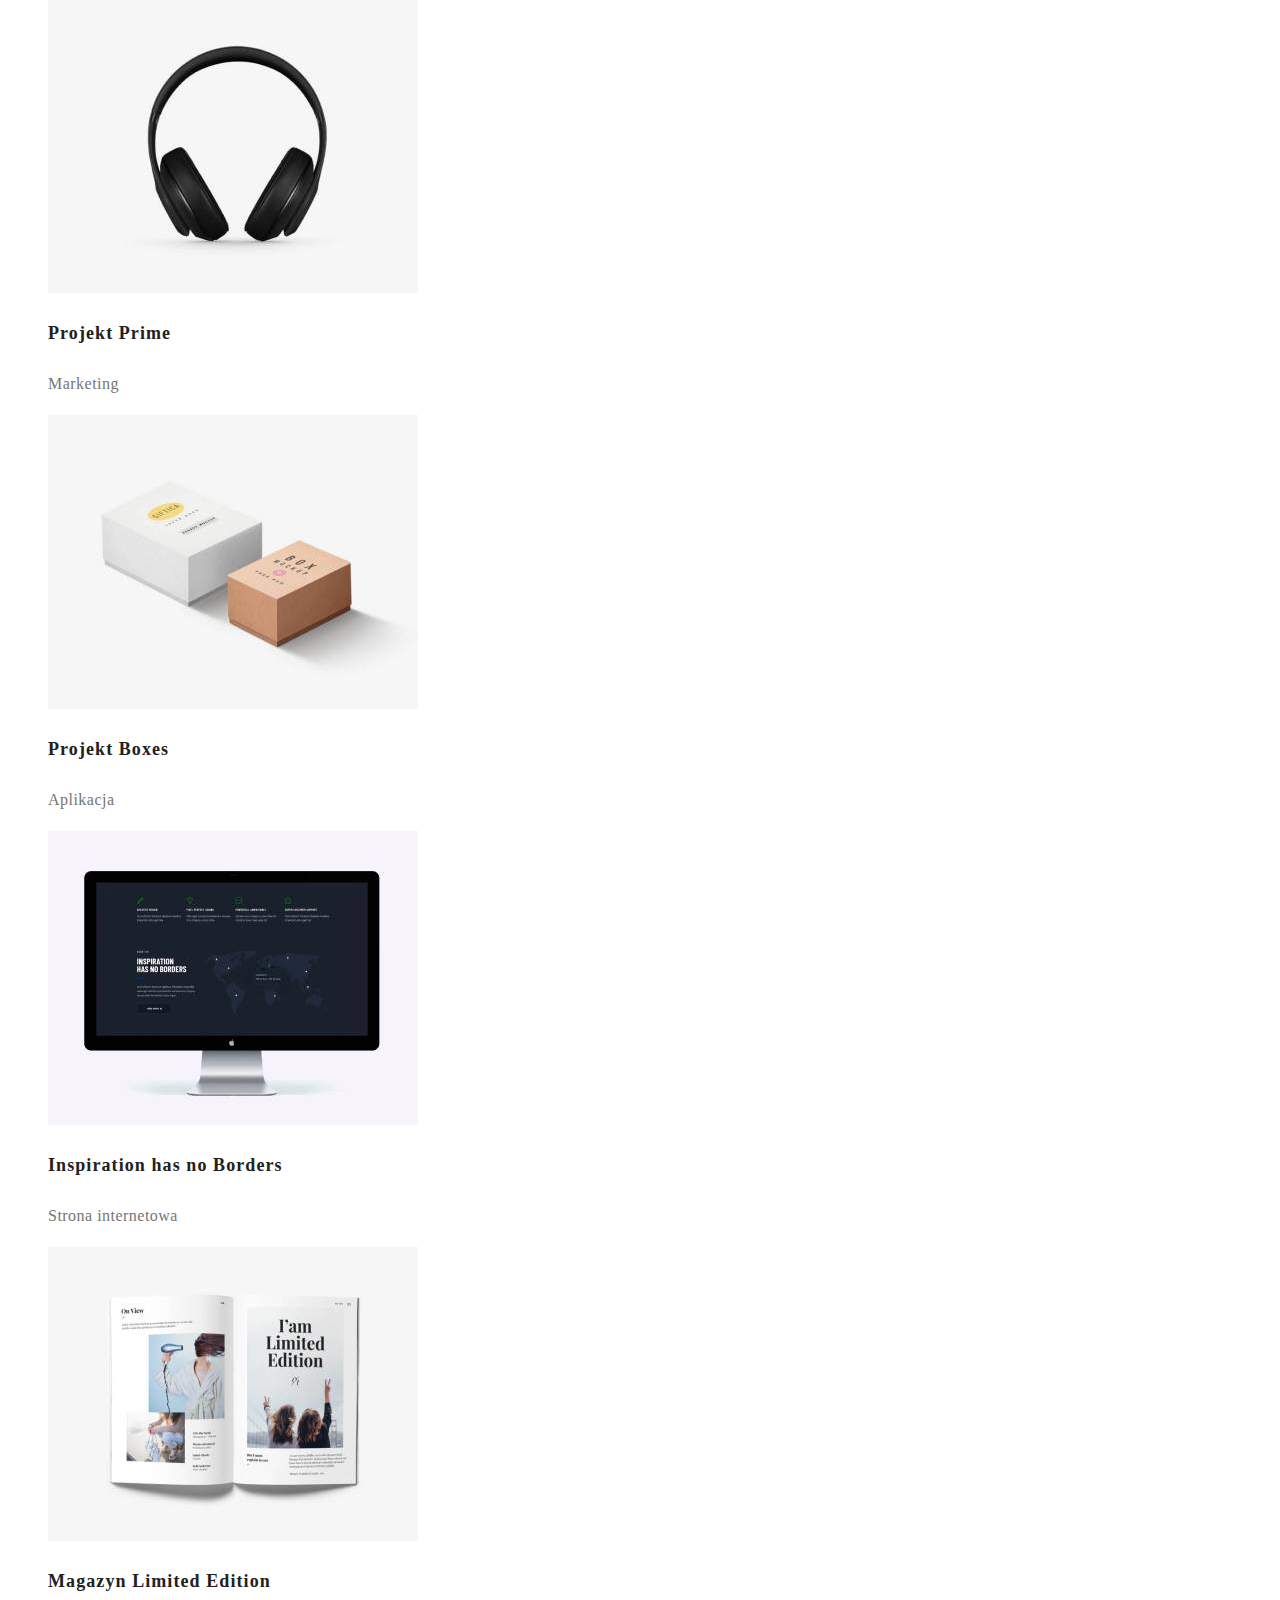
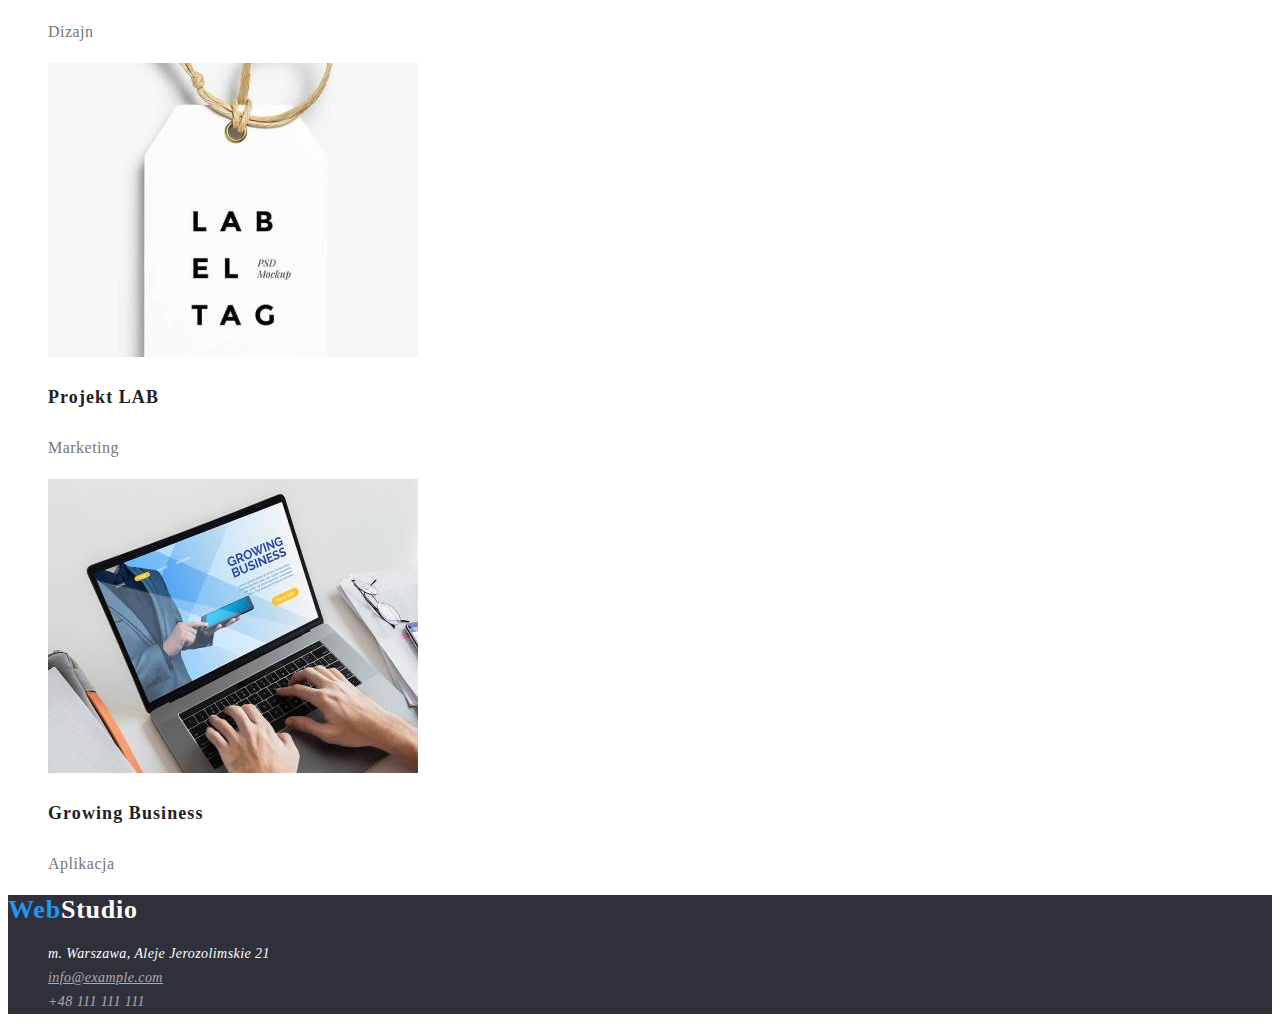
==== commit cffc8dc4: "code adjustment" ====
--- a/portfolio.html
+++ b/portfolio.html
@@ -7,7 +7,7 @@
 		<link rel="preconnect" href="https://fonts.googleapis.com" />
 		<link rel="preconnect" href="https://fonts.gstatic.com" crossorigin />
 		<link
-			href="https://fonts.googleapis.com/css2?family=Raleway:wght@400;700;900&family=Roboto:wght@400;700;900&display=swap"
+			href="https://fonts.googleapis.com/css2?family=Raleway:wght@400;700;900&family=Roboto:wght@400;500;700;900&display=swap"
 			rel="stylesheet"
 		/>
 		<link rel="stylesheet" href="css/styles.css" />
@@ -33,15 +33,15 @@
 					</li>
 				</ul>
 			</nav>
-			<ul class="address-list">
-				<li class="address-list-item">
-					<a href="mailto:info@devstudio.com" class="address-list-link"
+			<ul class="contact-list">
+				<li class="contact-list-item">
+					<a href="mailto:info@devstudio.com" class="contact-list-link"
 						>info@devstudio.com</a
 					>
 				</li>
-				<li class="address-list-item">
-					<a href="tel:+48111111111" class="address-list-link"
-						>+ 48 111 111 111</a
+				<li class="contact-list-item">
+					<a href="tel:+48111111111" class="contact-list-link"
+						>+48 111 111 111</a
 					>
 				</li>
 			</ul>
@@ -116,7 +116,7 @@
 				</li>
 				<li class="main-list-item">
 					<a href="#" class="main-list-link">
-						<imh1
+						<img
 							src="images/portfolio/img-5.jpg"
 							alt="Two boxes"
 							width="370"
--- a/css/styles.css
+++ b/css/styles.css
@@ -15,7 +15,6 @@
     --header-color:#ECECEC;
     --hero-title-color:#FFFFFF;
     --ourteam-background-color:#F5F4FA;
-
 }
 
 body {
@@ -70,16 +69,16 @@
 
 .navigation-list-link:focus,   
 .navigation-list-link:hover,
-.address-list-link:focus,
-.address-list-link:hover{
+.contact-list-link:focus,
+.contact-list-link:hover{
     color:var(--checked-color);   
 }
 
-.address-list{
-    list-style: none;
-}
-
-.address-list-link{
+.contact-list{
+    list-style: none;
+}
+
+.contact-list-link{
     font-weight: 500;
     font-size: 14px;
     line-height: 1.143;
@@ -161,11 +160,11 @@
 /* ========HERO END======= */
 
 /* ========OUR STRENGHT======= */
-.ourstrength-list{
-    list-style: none;
-}
-
-.ourstrength-list-item-title{
+.our-strength-list{
+    list-style: none;
+}
+
+.our-strength-list-item-title{
     font-weight: bold;
     font-size: 14px;
     line-height: 1.142;
@@ -173,7 +172,7 @@
     text-transform: uppercase;
 }
 
-.ourstrength-list-item-text{
+.our-strength-list-item-text{
     font-size: 14px;
     line-height: 1.714;
     letter-spacing: 0.03em;
@@ -182,7 +181,7 @@
 /* ========OUR STRENGHT END======= */
 
 /* ========WHAT WE DO======= */
-.whatwedo-title{
+.what-we-do-title{
     font-weight: bold;
     font-size: 36px;
     line-height: 1.166;
@@ -190,17 +189,17 @@
     letter-spacing: 0.03em;
 }
 
-.whatwedo-list{
+.what-we-do-list{
     list-style: none;
 }
 /* ========WHAT WE DO END======= */
 
 /* ========OUR TEAM======= */
-.ourteam{
+.our-team{
     background: var(--ourteam-background-color);
 }
 
-.ourteam-title{
+.our-team-title{
     font-weight: bold;
     font-size: 36px;
     line-height: 1.166;
@@ -208,11 +207,11 @@
     letter-spacing: 0.03em;
 }
 
-.ourteam-list{
-    list-style: none;
-}
-
-.ourteam-list-item-name{
+.our-team-list{
+    list-style: none;
+}
+
+.our-team-list-item-name{
     font-weight: 500;
     font-size: 16px;
     line-height: 1.1875;
@@ -220,7 +219,7 @@
     letter-spacing: 0.03em; 
 }
 
-.ourteam-list-item-occupation{
+.our-team-list-item-occupation{
     font-size: 16px;
     line-height: 1.1875;
     text-align: center;
@@ -257,4 +256,9 @@
     text-decoration: underline;
 }
 
+.footer-list-link:focus,
+.footer-list-link:hover{
+    color:var(--checked-color); 
+}
+
 /* ========FOOTER END======= */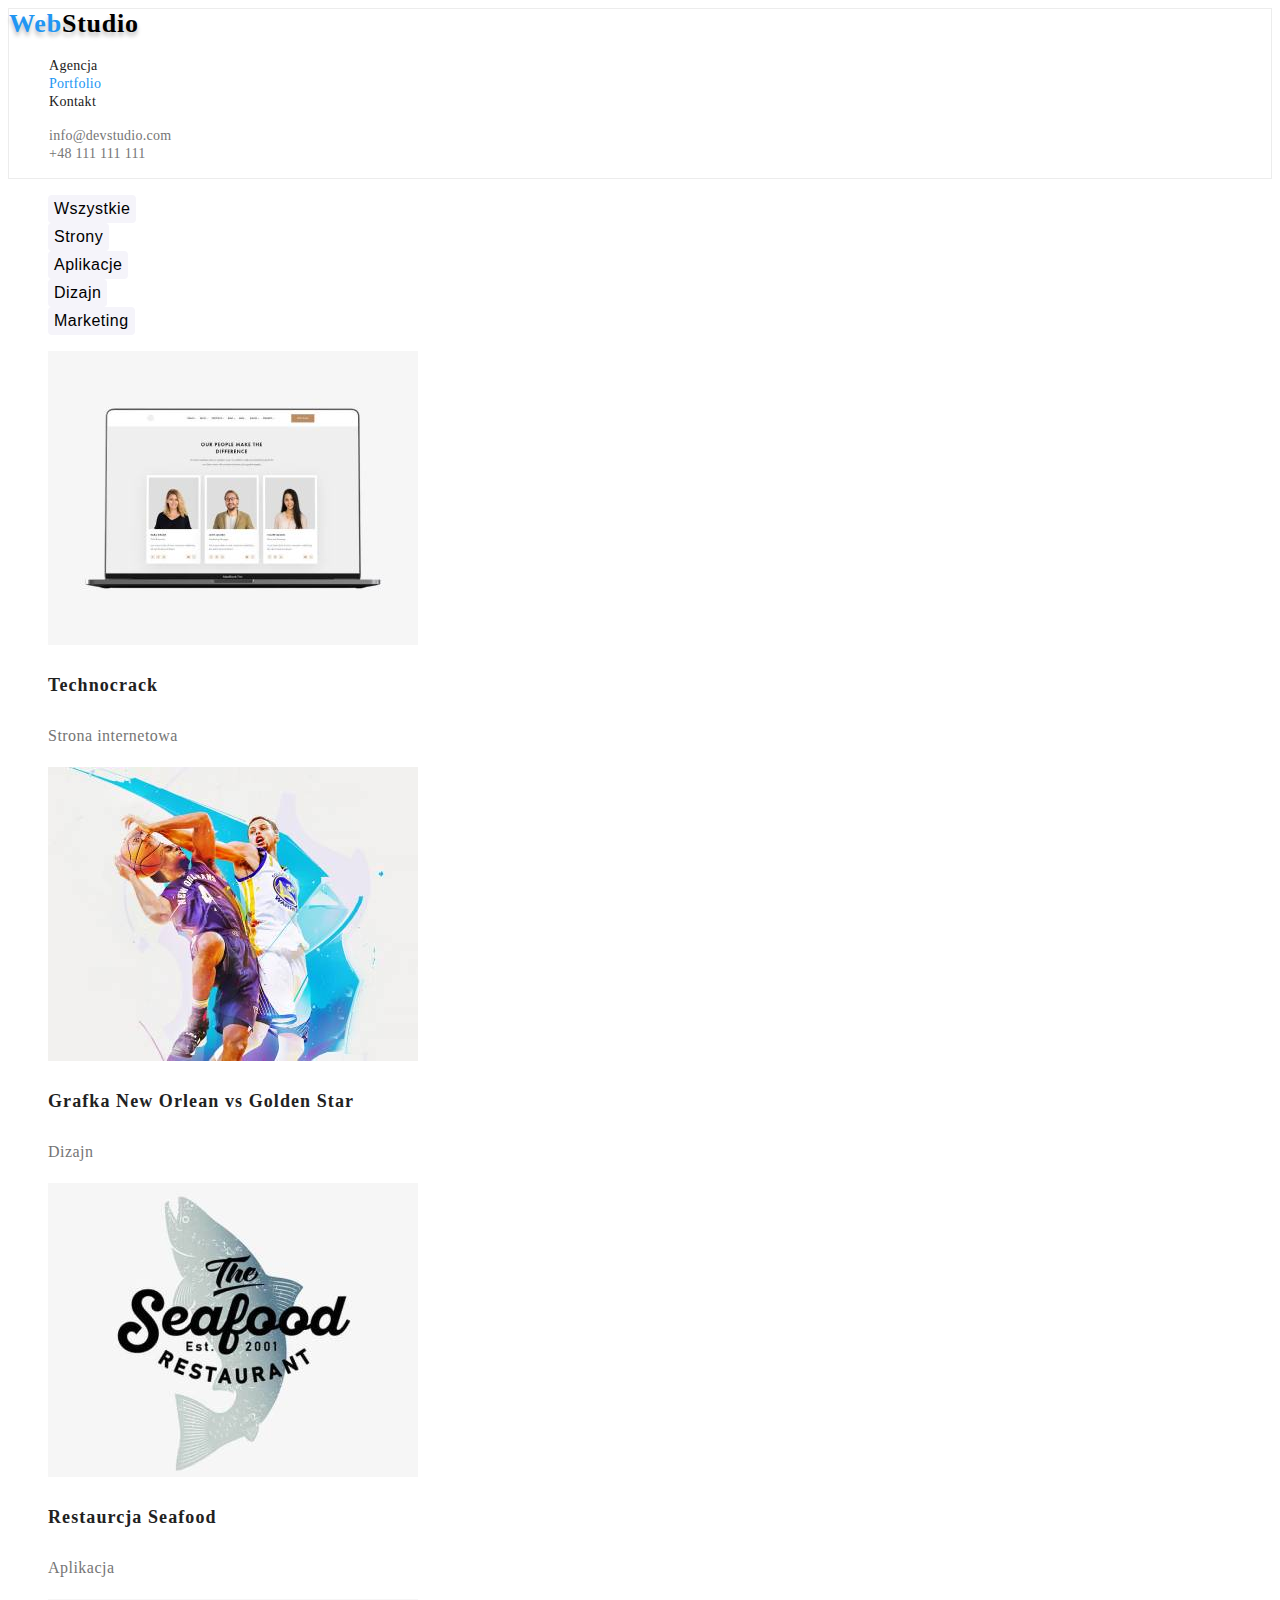
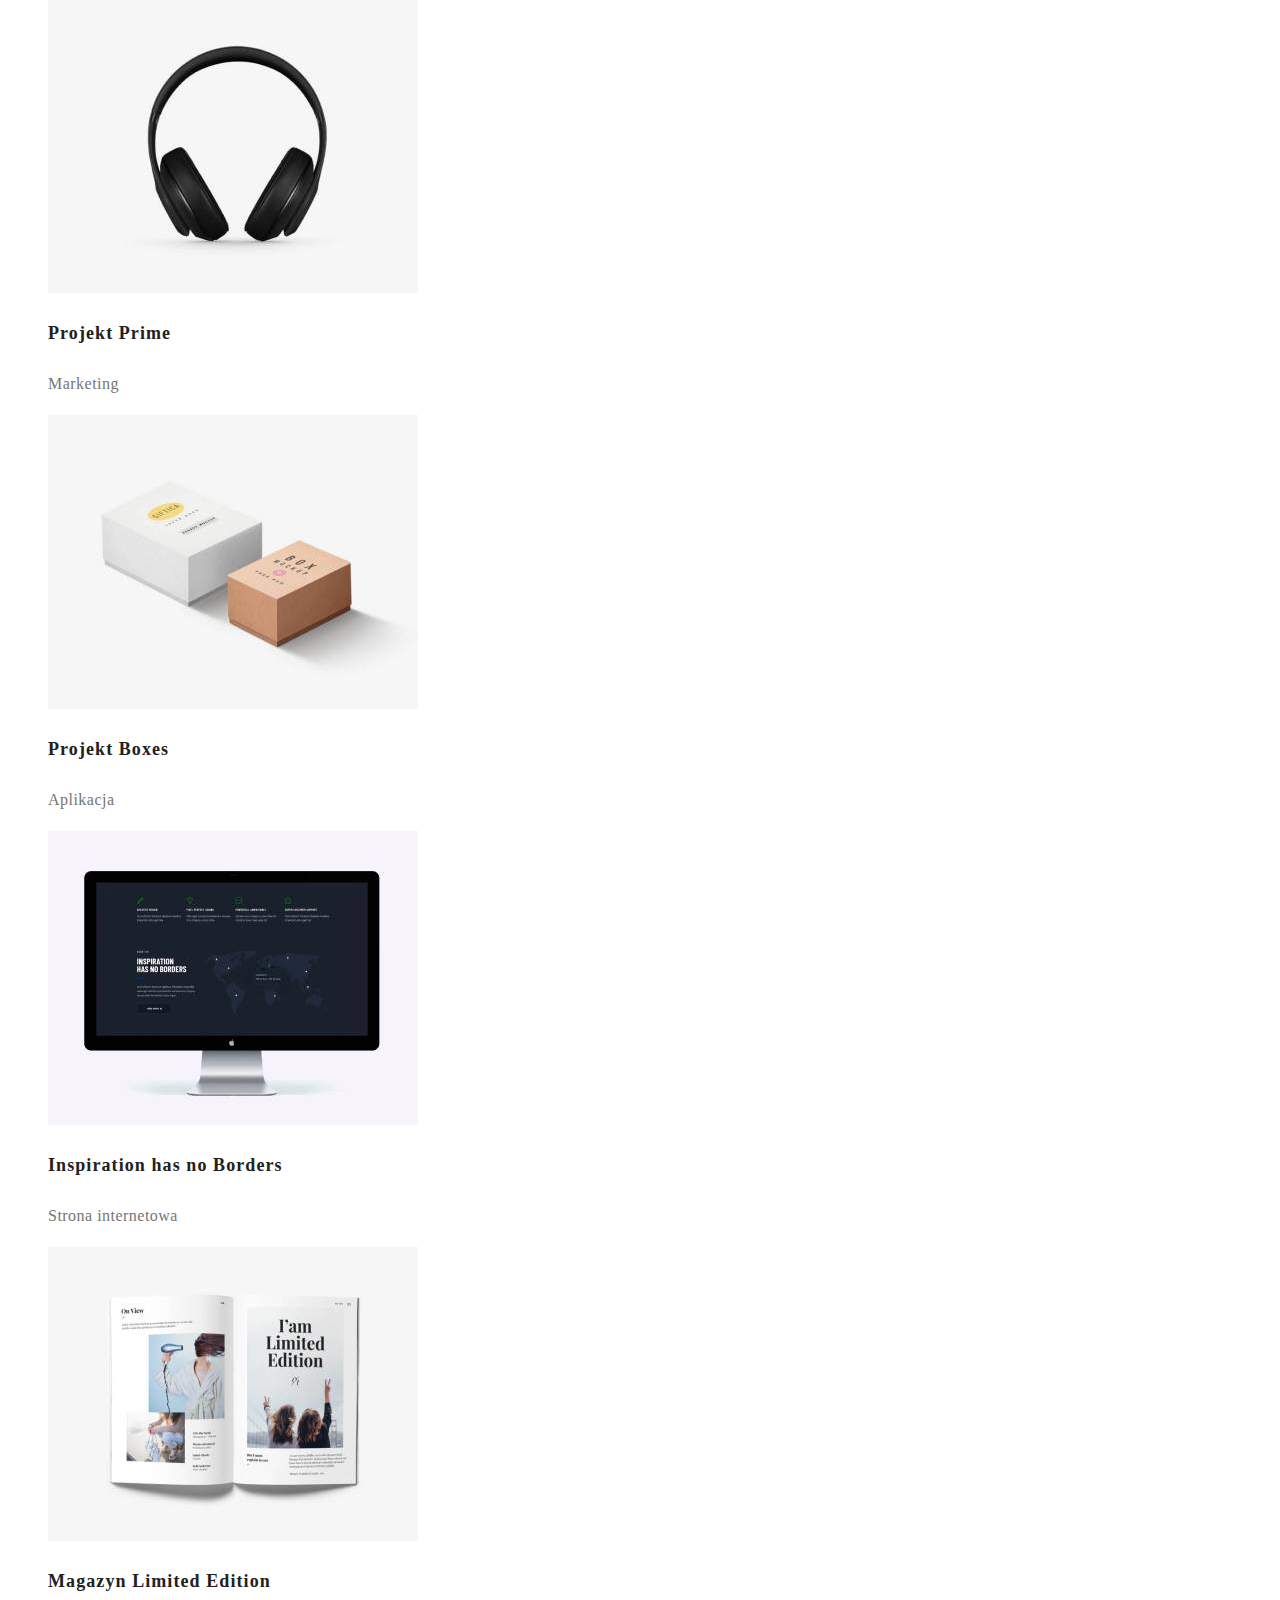
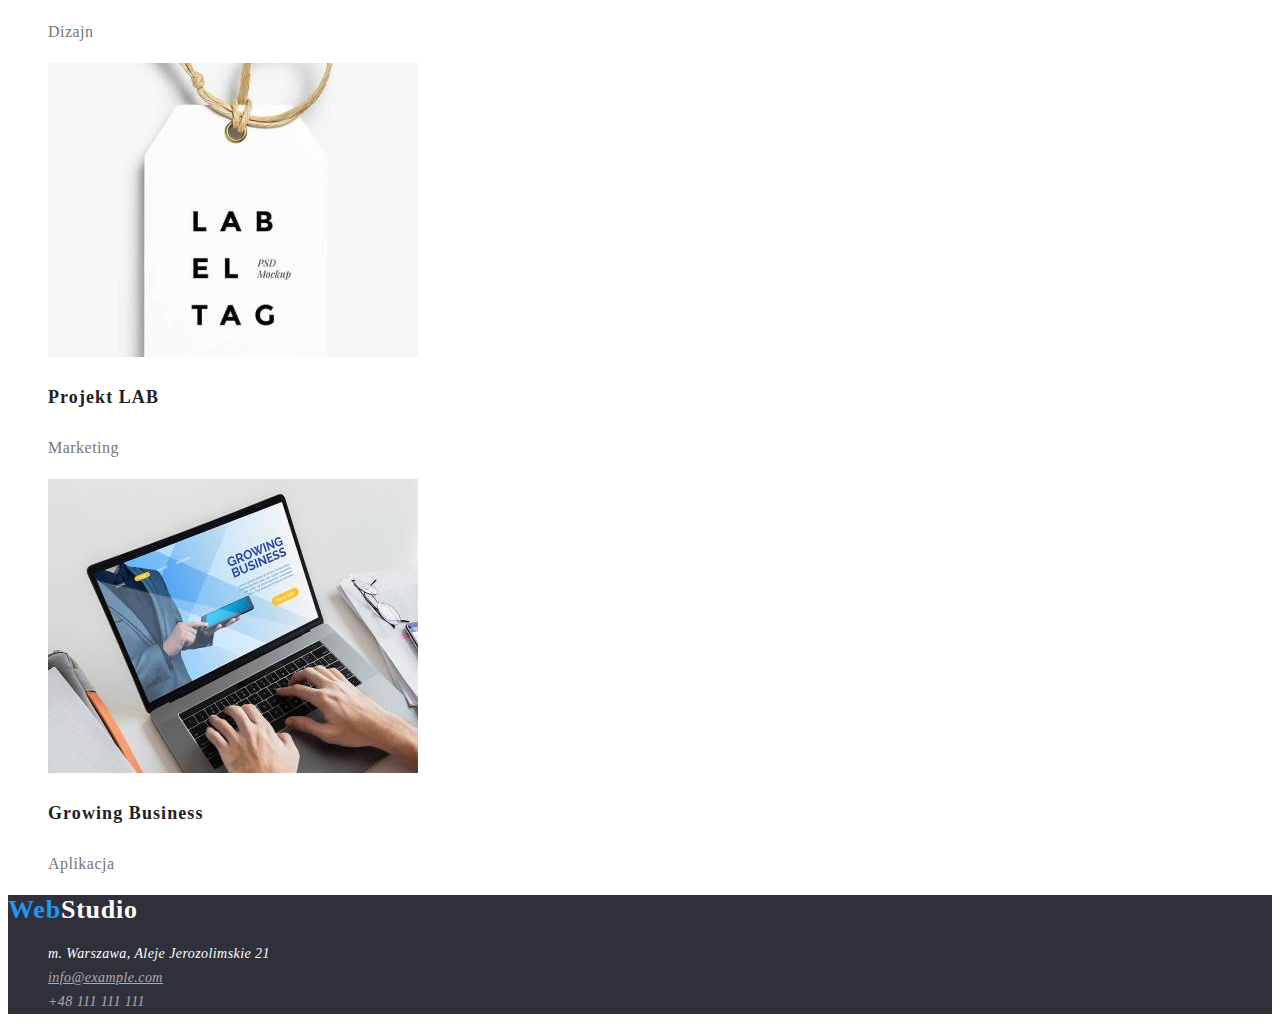
==== commit 2175754d: "added class portfolio-active" ====
--- a/portfolio.html
+++ b/portfolio.html
@@ -16,7 +16,7 @@
 	<body>
 		<!-- HEADER -->
 		<header class="header">
-			<a href="/index.html" class="logo portfolio-logo">
+			<a href="index.html" class="logo portfolio-logo">
 				<span class="logo-left-side">Web</span
 				><span class="logo-right-side">Studio</span></a
 			>
@@ -26,7 +26,7 @@
 						<a href="#" class="navigation-list-link">Agencja</a>
 					</li>
 					<li class="navigation-list-item">
-						<a href="/portfolio.html" class="navigation-list-link">Portfolio</a>
+						<a href="portfolio.html" class="navigation-list-link portfolio-active">Portfolio</a>
 					</li>
 					<li class="navigation-list-item">
 						<a href="#" class="navigation-list-link">Kontakt</a>
@@ -179,7 +179,7 @@
 		</main>
 		<!-- FOOTER -->
 		<footer class="footer">
-			<a href="/index.html" class="logo"
+			<a href="index.html" class="logo"
 				><span class="logo-left-side">Web</span
 				><span class="logo-right-side-dark-theme">Studio</span></a
 			>
--- a/css/styles.css
+++ b/css/styles.css
@@ -86,6 +86,10 @@
     color: var(--secondary-color);
     text-decoration: none;
 }
+
+.portfolio-active{
+    color: var(--checked-color)
+}
 /* ========HEADER END======= */
 
 /* ========MAIN======= */
